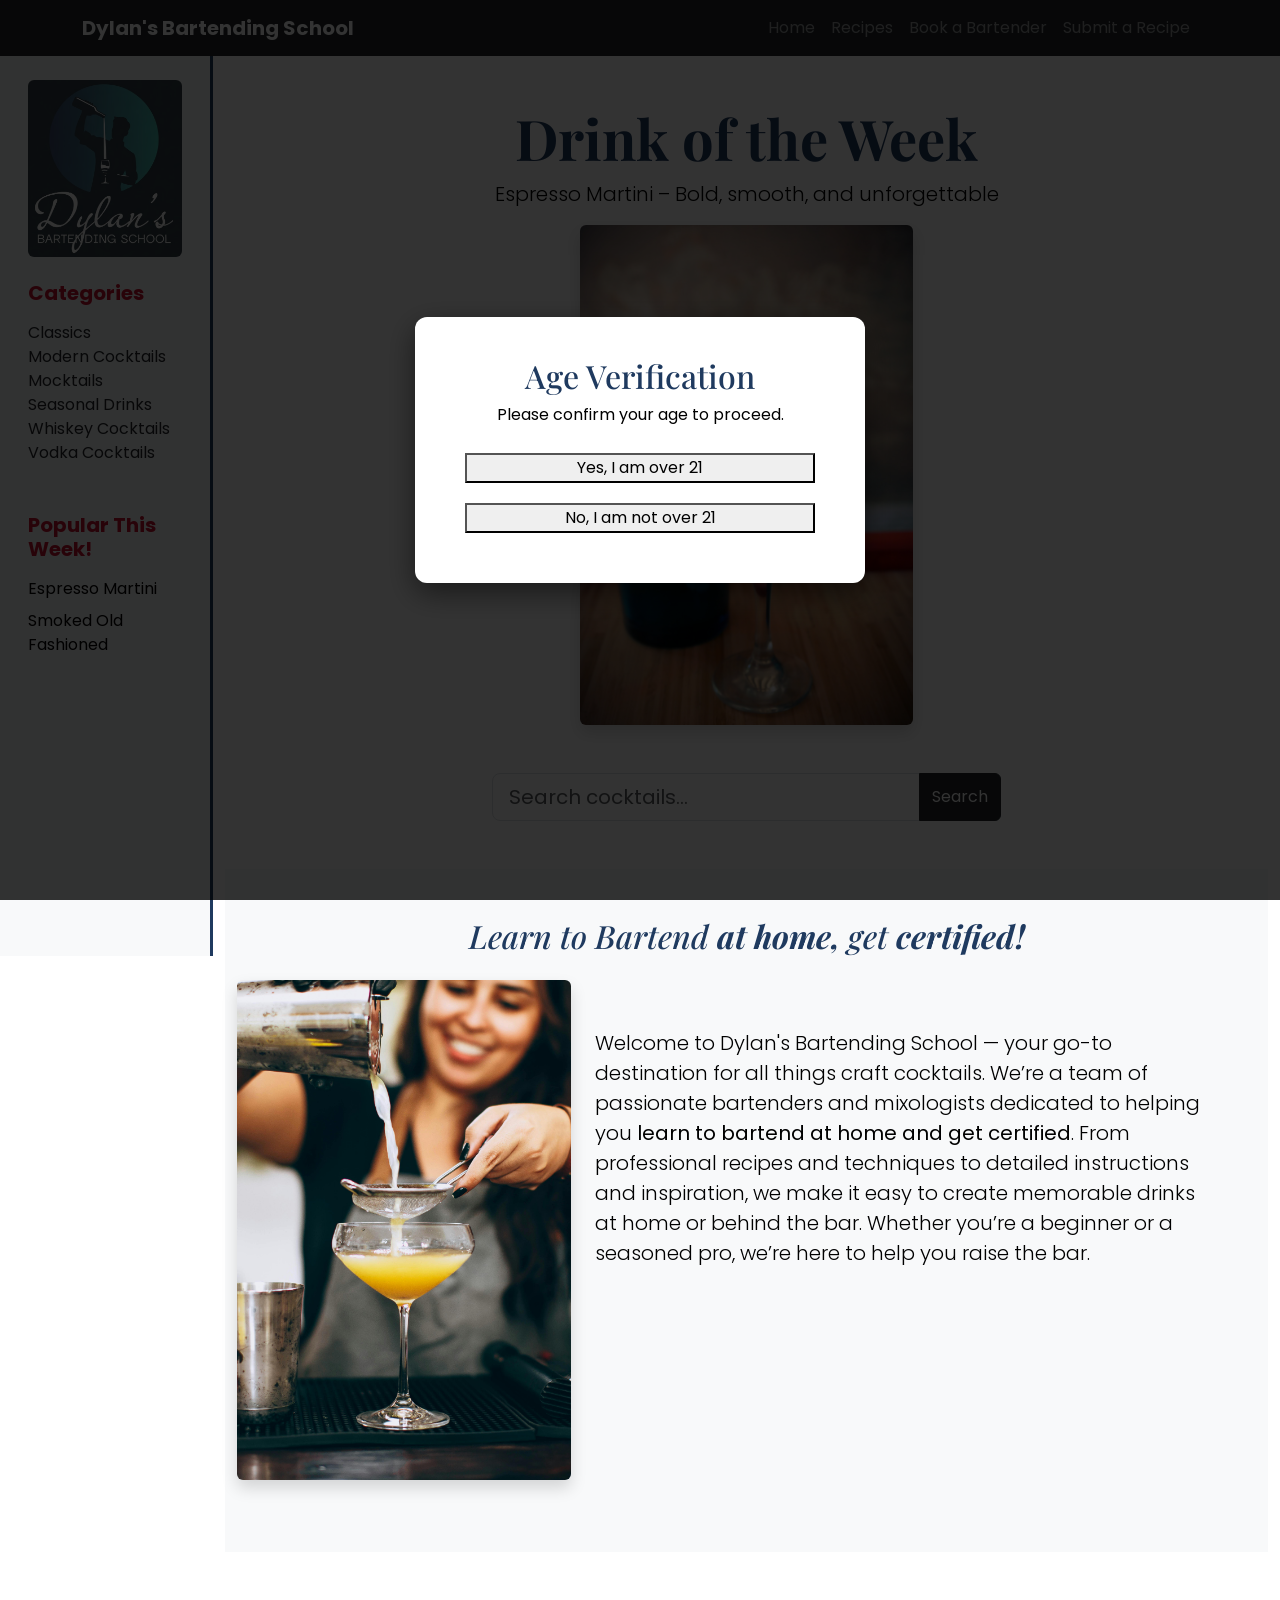
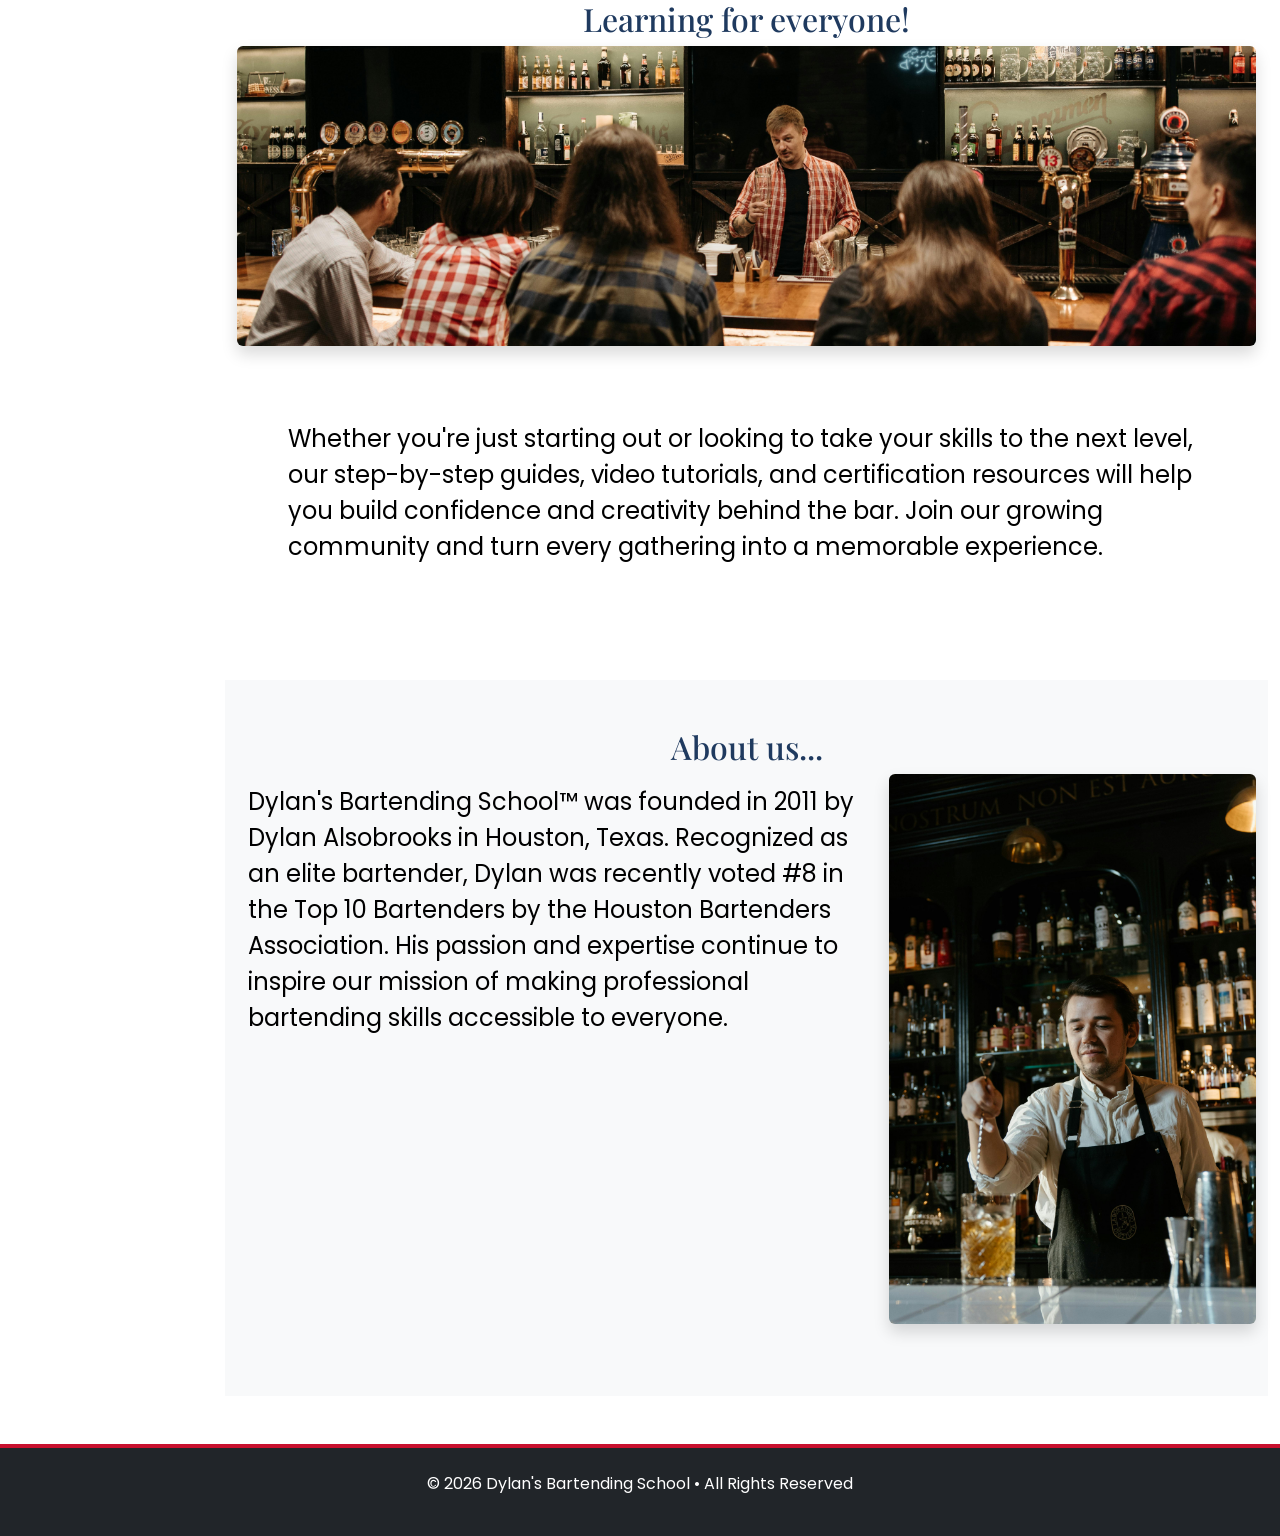
==== html/index.html @ 43ea1043 "Removal of excess styling. Update 1/2 on index.html" ====
<!doctype html>
<html lang="en">

<head>
    <meta charset="utf-8">
    <meta name="viewport" content="width=device-width, initial-scale=1">
    <title>Drink of the Week | Bartending School</title>
    <!-- Bootstrap 5 -->
    <link href="https://cdn.jsdelivr.net/npm/bootstrap@5.3.3/dist/css/bootstrap.min.css" rel="stylesheet">
    <!-- Google Fonts -->
    <link href="https://fonts.googleapis.com/css2?family=Playfair+Display:wght@400;700&family=Poppins:wght@400;500&display=swap" rel="stylesheet">
    <link href="../css/style.css" rel="stylesheet"> 
</head>

<body>
    <div id="age-gate-container"><!-- age verification modal injected here --></div>
        
    <div id="nav-container" class="sticky-top"><!-- top navbar injected here --></div>

    <div class="container-fluid">
        <div class="row">

            <div id="sidebar-container" class="col-lg-2 sidebar py-4 d-none d-lg-block"><!-- sidebar injected here --></div>



            <!-- Main Content -->
            <div class="col-lg-10 py-5">

                <!-- Hero - Drink of the Week -->
                <div class="text-center mb-5">
                    <h1 class="display-4 fw-bold">Drink of the Week</h1>
                    <p class="lead">Espresso Martini – Bold, smooth, and unforgettable</p>
                    <img src="../src/pexelsEspressoMartini.jpg" alt="Espresso Martini" class="img-fluid rounded shadow"
                        style="max-height: 500px;">
                </div>

                <!-- Search Bar -->
                <div class="row justify-content-center mb-5">
                    <div class="col-lg-6">
                        <div class="input-group">
                            <input type="text" class="form-control form-control-lg" placeholder="Search cocktails...">
                            <button class="btn btn-dark">Search</button>
                        </div>
                    </div>
                </div>

                
                
                <section class="about py-5 bg-light">
                    <div class="container clearfix">
                        <h2 class="text-center mb-4"><em>Learn to Bartend <b>at home,</b> get <b>certified!</b></em></h2>

                        <!-- first paragraph -->
                        <img src="../src/pexelsGetCertified.jpg" alt="A barrista pouring a cocktail and smiling." class="getCertifiedImg float-start me-4 img-fluid rounded shadow mb-4 mx-auto d-block">
                        <p class="getCertifiedP lead py-5 text-start mx-auto">
                            Welcome to Dylan's Bartending School — your go-to destination for all things craft
                            cocktails.
                            We’re a team of passionate bartenders and mixologists dedicated to helping you
                            <strong>learn to bartend at home and get certified</strong>. From professional
                            recipes and techniques to detailed instructions and inspiration, we make it easy
                            to create memorable drinks at home or behind the bar. Whether you’re a beginner
                            or a seasoned pro, we’re here to help you raise the bar.
                        </p>
                    </div>
                </section>

                <section class="about py-5">
                    <div class="container clearfix">
                        <!-- second paragraph -->
                         <h2 class="text-center">Learning for everyone!</h2>
                        <img src="../src/pexelsLearningForEveryone.jpg" alt="A group of people learning to bartend together." class="learningForEveryoneImg img-fluid rounded shadow mb-4 mx-auto d-block">
                        <p class="learningForEveryoneP">
                            Whether you're just starting out or looking to take your skills to the next level,
                            our step-by-step guides, video tutorials, and certification resources will help you
                            build confidence and creativity behind the bar. Join our growing community and turn
                            every gathering into a memorable experience.
                        </p>
                    </div>
                </section>

                <section class="about py-5 bg-light">
                    <div class="container clearfix">
                        <!-- third paragraph -->
                         <div class="aboutUsContainer">
                            <h2 class="text-center">About us...</h2>
    
                            <img src="../src/pexelsAboutUs.jpg" alt="Dylan Alsobrooks" class="aboutUsImg float-end ms-4 img-fluid rounded shadow mb-4 mx-auto d-block">
                            <p class="aboutUsP">
                                Dylan's Bartending School™ was founded in 2011 by Dylan Alsobrooks in Houston, Texas.
                                Recognized as an elite bartender, Dylan was recently voted #8 in the
                                Top 10 Bartenders by the Houston Bartenders Association. His passion
                                and expertise continue to inspire our mission of making professional
                                bartending skills accessible to everyone.
                            </p>
                        </div>
                    </div>
                </section>

            </div>
        </div>
    </div>

    <div id="footer-container"><!-- footer injected here --></div>

    <!-- Bootstrap JS -->
    <script src="https://cdn.jsdelivr.net/npm/bootstrap@5.3.3/dist/js/bootstrap.bundle.min.js"></script>
    <script src="../js/ui.js"></script>

</body>
</html>
---- css/style.css ----
@charset "utf-8";

:root {
    --font-heading: 'Playfair Display', serif;
    --font-body: 'Poppins', sans-serif;

    /* UHD color palette */
    --uhd-red: #c8102e;
    --uhd-red-dark: #a30d25;
    --uhd-navy: #1f3a5f;
    --uhd-white: #ffffff;
    --uhd-black: #000000;
    --uhd-light: #f8f9fa;
    --uhd-gray: #6c757d;
}

body {
    font-family: var(--font-body);
    color: var(--uhd-black);
    background-color: var(--uhd-white);
}

h1,
h2,
h3 {
    font-family: var(--font-heading);
    color: var(--uhd-navy);
}

.sidebar {
    background-color: var(--uhd-light);
    height: 100vh;
    position: sticky;
    top: 0;
    border-right: 3px solid var(--uhd-navy);
}

.sidebar h5 {
    color: var(--uhd-red);
    font-weight: 700;
}

.sidebar a {
    color: var(--uhd-navy);
    transition: color 0.2s ease;
}

.sidebar a:hover {
    color: var(--uhd-red);
}

.bookingHero {
    background-image: url("../src/pexelsBartender.jpg");
    background-size: cover;
    background-position: center;
    background-repeat: no-repeat;
    min-height: 60vh;
    display: flex;
    flex-direction: column;
    justify-content: center;
    align-items: center;
    color: var(--uhd-white);
}

.submitRecipeHero {
    background-image: url("../src/pexelsSubmitRecipeHero.jpg");
    background-size: cover;
    background-position: center;
    background-repeat: no-repeat;
    min-height: 60vh;
    display: flex;
    flex-direction: column;
    justify-content: center;
    align-items: center;
    color: var(--uhd-white);
}

.heroTextBackground {
    background-color: rgba(0, 0, 0, 0.7);
    border-radius: 15px;
    padding: 0.5rem 1rem;
    width: fit-content;
}

.navbar-brand {
    color: var(--uhd-white) !important;
}

.nav-link:hover,
.nav-link.active {
    color: var(--uhd-red) !important;
}

footer {
    border-top: 4px solid var(--uhd-red);
}

.homeHeroImage {
    max-height: 500px;
    object-fit: cover;
}

/* Dylan please look over my corrections and inputted codes for the css file */
/* Ashleigh Form Styling for input  */

.form-input {
    width: 100%;
    max-width: 420px;
    padding: 0.75rem 1rem;
    font-family: var(--font-body);
    font-size: 1rem;
    color: var(--uhd-black);
    background-color: var(--uhd-white);
    border: 2px solid var(--uhd-navy);
    border-radius: 8px;
    outline: none;
    box-sizing: border-box;
    transition: border-color 0.25s ease, box-shadow 0.25s ease;
}

.form-input::placeholder {
    color: var(--uhd-gray);
}

.form-input:hover {
    border-color: var(--uhd-red);
}

.form-input:focus {
    border-color: var(--uhd-red);
    box-shadow: 0 0 0 3px rgba(200, 16, 46, 0.2);
}

.btn-primary {
    display: inline-block;
    padding: 0.8rem 1.5rem;
    font-family: var(--font-body);
    font-size: 1rem;
    font-weight: 600;
    color: var(--uhd-white);
    background-color: var(--uhd-red);
    border: 2px solid var(--uhd-red);
    border-radius: 8px;
    cursor: pointer;
    text-align: center;
    transition: all 0.25s ease;
}

.btn-primary:hover {
    background-color: var(--uhd-red-dark);
    border-color: var(--uhd-red-dark);
    box-shadow: 0 6px 14px rgba(0, 0, 0, 0.18);
}

.btn-primary:focus {
    outline: none;
    box-shadow: 0 0 0 3px rgba(31, 58, 95, 0.25);
}

.btn-primary:active {
    transform: translateY(1px);
}

.btn-primary:disabled {
    background-color: #999;
    cursor: not-allowed;
    box-shadow: none;
}

/* Age Verification Modal */

/* full-screen overlay */
.modal-overlay {
    position: fixed;
    top: 0;
    left: 0;
    width: 100%;
    height: 100%;
    background-color: rgba(0, 0, 0, 0.8);
    display: flex;
    justify-content: center;
    align-items: center;
    z-index: 9999;
}

/* inner modal content */
.modal-content {
    background-color: var(--uhd-white);
    padding: 40px;
    border-radius: 12px;
    text-align: center;
    max-width: 450px;
    box-shadow: 0 10px 30px rgba(0, 0, 0, 0.5);
}

/* modal buttons */
.modal-content button {
    margin: 10px;
}

/* Get Certified */
.getCertifiedImg {
    max-height: 500px;
}

.getCertifiedP {
    max-width: 1400px;
    padding: 5%;
}

/* Learning for Everyone */
.learningForEveryoneImg {
    height: 300px;
    object-fit: cover;
    object-position: 50% 60%;
    width: 100%;
}

.learningForEveryoneP {
    padding: 5%;
    font-size: 1.5rem;
}

/* About Us */

.aboutUsImg {
    max-height: 550px;
}

.aboutUsP {
    padding: 1%;
    font-size: 1.5rem;
    
}
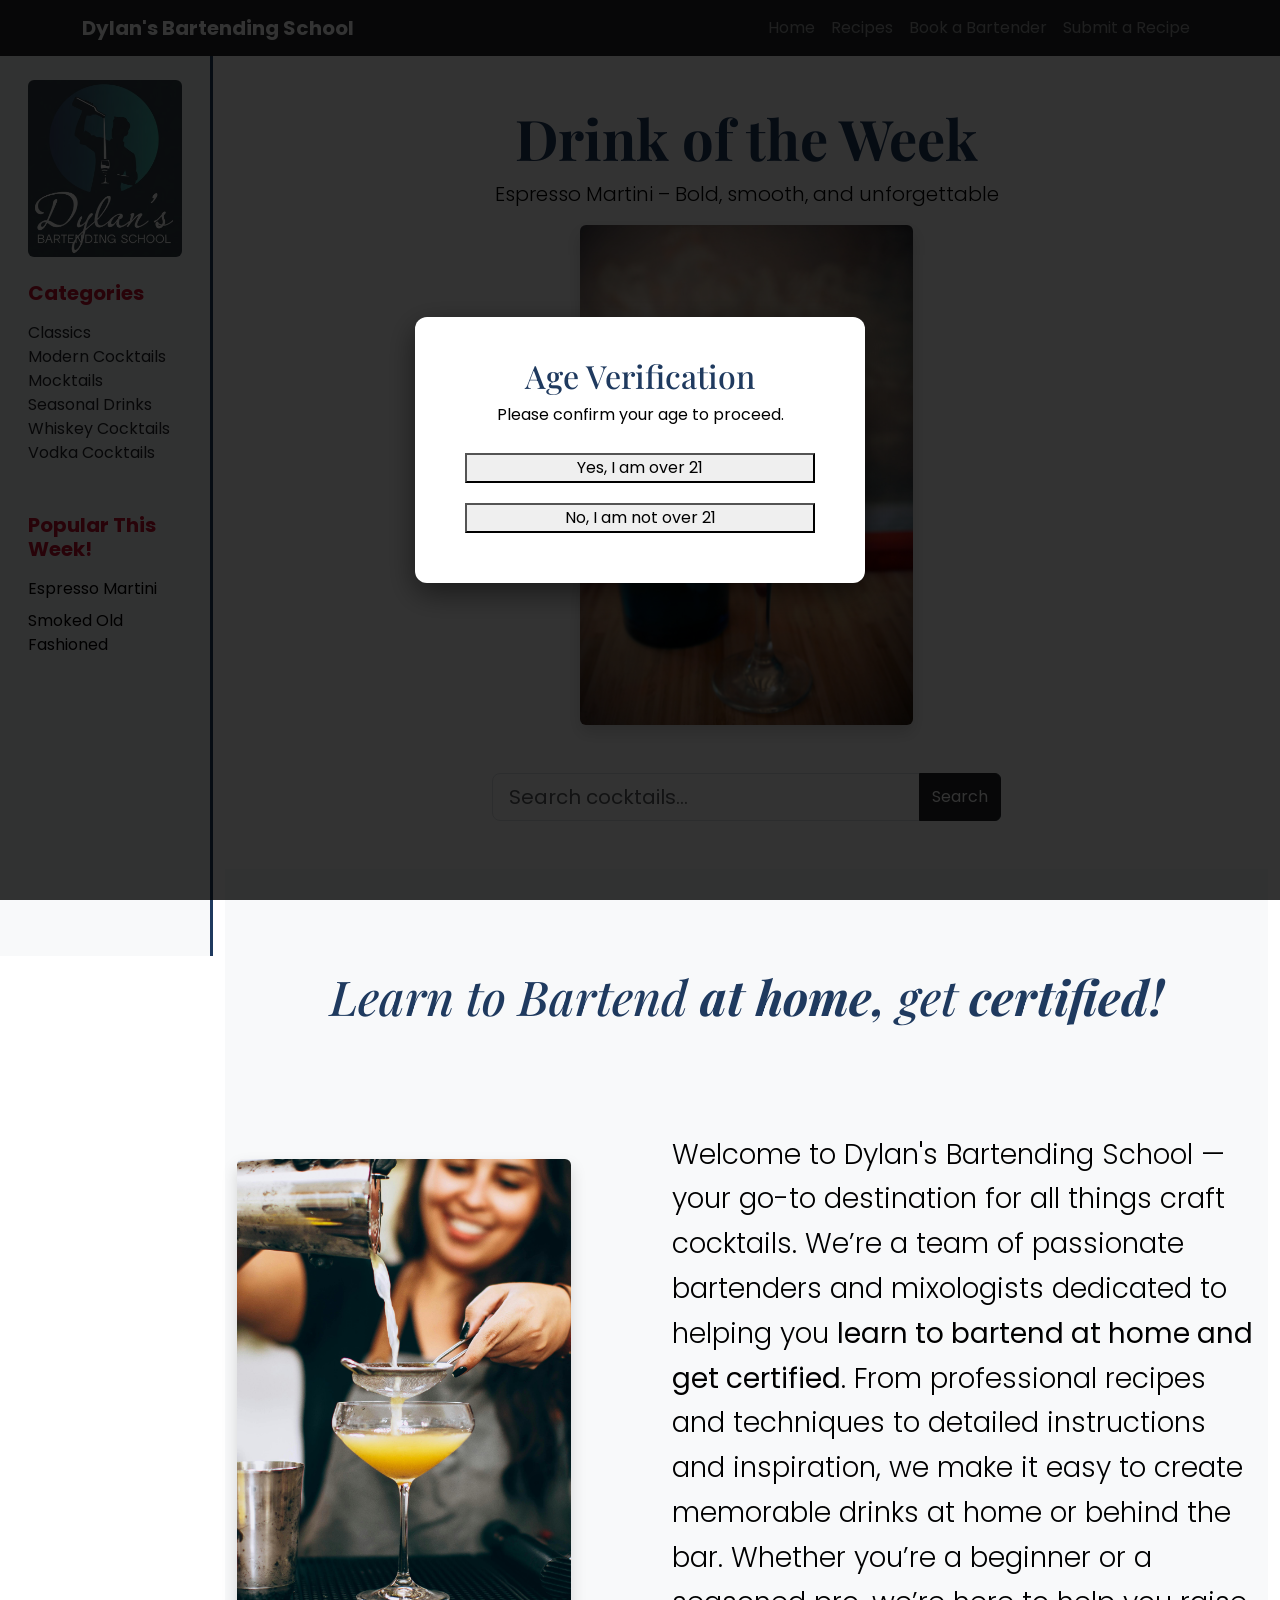
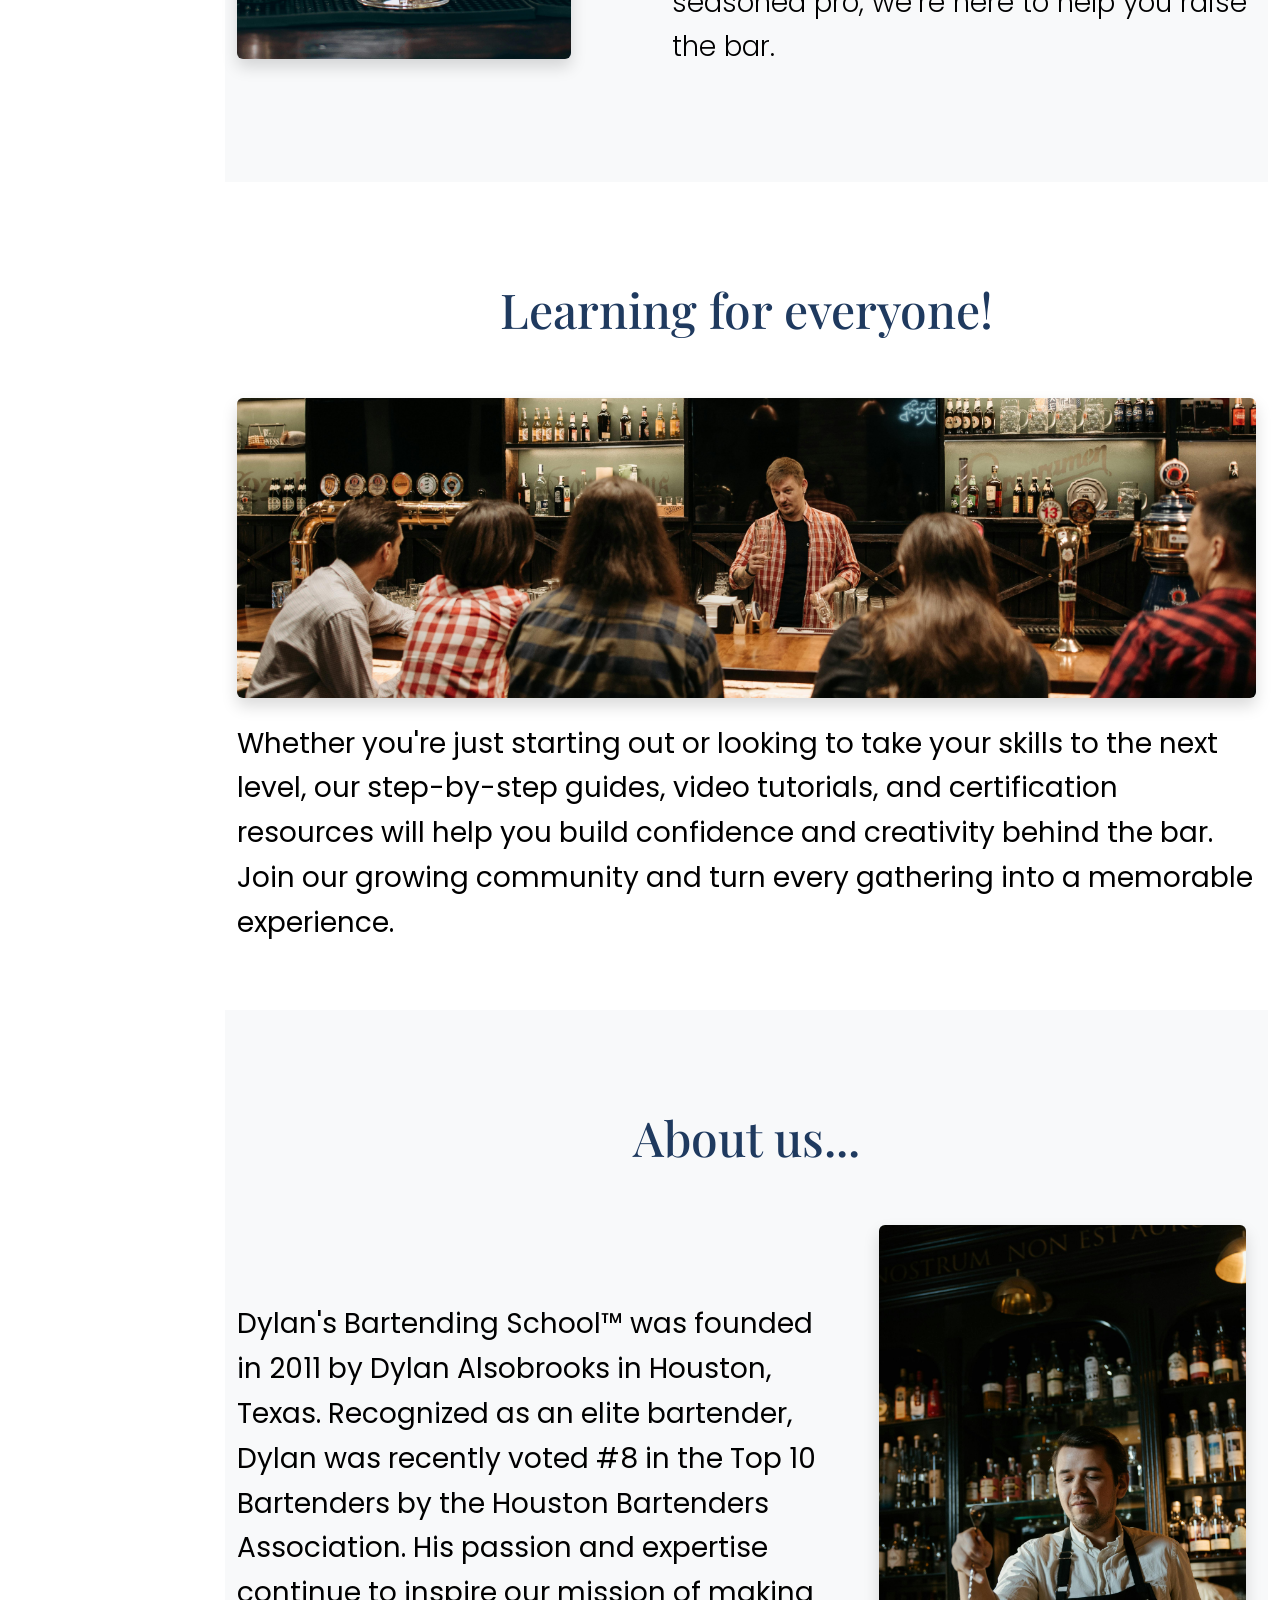
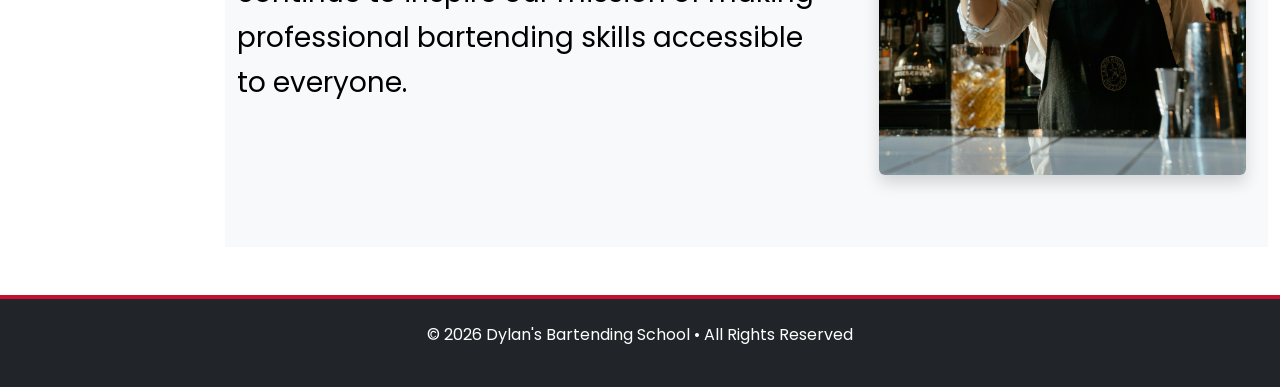
==== commit 847ca373: "Element alignment" ====
--- a/html/index.html
+++ b/html/index.html
@@ -4,38 +4,32 @@
 <head>
     <meta charset="utf-8">
     <meta name="viewport" content="width=device-width, initial-scale=1">
-    <title>Drink of the Week | Bartending School</title>
-    <!-- Bootstrap 5 -->
+    <title>Drink of the Week</title>
+    <!-- bootstrap 5 -->
     <link href="https://cdn.jsdelivr.net/npm/bootstrap@5.3.3/dist/css/bootstrap.min.css" rel="stylesheet">
-    <!-- Google Fonts -->
+    <!-- google fonts -->
     <link href="https://fonts.googleapis.com/css2?family=Playfair+Display:wght@400;700&family=Poppins:wght@400;500&display=swap" rel="stylesheet">
     <link href="../css/style.css" rel="stylesheet"> 
 </head>
 
 <body>
-    <div id="age-gate-container"><!-- age verification modal injected here --></div>
-        
+    <div id="age-gate-container"><!-- age verification modal injected here --></div>        
     <div id="nav-container" class="sticky-top"><!-- top navbar injected here --></div>
-
     <div class="container-fluid">
         <div class="row">
-
             <div id="sidebar-container" class="col-lg-2 sidebar py-4 d-none d-lg-block"><!-- sidebar injected here --></div>
 
-
-
-            <!-- Main Content -->
+            <!-- main content -->
             <div class="col-lg-10 py-5">
 
-                <!-- Hero - Drink of the Week -->
+                <!-- hero - drink of the week -->
                 <div class="text-center mb-5">
                     <h1 class="display-4 fw-bold">Drink of the Week</h1>
                     <p class="lead">Espresso Martini – Bold, smooth, and unforgettable</p>
-                    <img src="../src/pexelsEspressoMartini.jpg" alt="Espresso Martini" class="img-fluid rounded shadow"
-                        style="max-height: 500px;">
+                    <img src="../src/pexelsEspressoMartini.jpg" alt="Espresso Martini" class="indexHero img-fluid rounded shadow">
                 </div>
 
-                <!-- Search Bar -->
+                <!-- search bar -->
                 <div class="row justify-content-center mb-5">
                     <div class="col-lg-6">
                         <div class="input-group">
@@ -45,36 +39,31 @@
                     </div>
                 </div>
 
-                
-                
                 <section class="about py-5 bg-light">
                     <div class="container clearfix">
-                        <h2 class="text-center mb-4"><em>Learn to Bartend <b>at home,</b> get <b>certified!</b></em></h2>
+                        <!-- first paragraph -->
+                        <h2 class="getCertifiedH2 text-center"><em>Learn to Bartend <b>at home,</b> get <b>certified!</b></em></h2>
+                         <div class="row align-items-center">
+                            <div class="col-lg-5 mb-4 mb-lg-0 text-center text-lg-start"> 
+                                <img src="../src/pexelsGetCertified.jpg" alt="A barrista pouring a cocktail and smiling." class="getCertifiedImg img-fluid rounded shadow">
+                            </div>
 
-                        <!-- first paragraph -->
-                        <img src="../src/pexelsGetCertified.jpg" alt="A barrista pouring a cocktail and smiling." class="getCertifiedImg float-start me-4 img-fluid rounded shadow mb-4 mx-auto d-block">
-                        <p class="getCertifiedP lead py-5 text-start mx-auto">
-                            Welcome to Dylan's Bartending School — your go-to destination for all things craft
-                            cocktails.
-                            We’re a team of passionate bartenders and mixologists dedicated to helping you
-                            <strong>learn to bartend at home and get certified</strong>. From professional
-                            recipes and techniques to detailed instructions and inspiration, we make it easy
-                            to create memorable drinks at home or behind the bar. Whether you’re a beginner
-                            or a seasoned pro, we’re here to help you raise the bar.
-                        </p>
+                            <div class="col-lg-7">
+                                <p class="getCertifiedP lead py-5 text-start mx-auto">
+                                    Welcome to Dylan's Bartending School — your go-to destination for all things craft cocktails. We’re a team of passionate bartenders and mixologists dedicated to helping you <strong>learn to bartend at home and get certified</strong>. From professional recipes and techniques to detailed instructions and inspiration, we make it easy to create memorable drinks at home or behind the bar. Whether you’re a beginner or a seasoned pro, we’re here to help you raise the bar.
+                                </p>
+                            </div>
+                        </div>
                     </div>
                 </section>
 
                 <section class="about py-5">
                     <div class="container clearfix">
-                        <!-- second paragraph -->
-                         <h2 class="text-center">Learning for everyone!</h2>
+                        <!-- second paragraph --> 
+                         <h2 class="learningForEveryoneH2 text-center">Learning for everyone!</h2>
                         <img src="../src/pexelsLearningForEveryone.jpg" alt="A group of people learning to bartend together." class="learningForEveryoneImg img-fluid rounded shadow mb-4 mx-auto d-block">
                         <p class="learningForEveryoneP">
-                            Whether you're just starting out or looking to take your skills to the next level,
-                            our step-by-step guides, video tutorials, and certification resources will help you
-                            build confidence and creativity behind the bar. Join our growing community and turn
-                            every gathering into a memorable experience.
+                            Whether you're just starting out or looking to take your skills to the next level, our step-by-step guides, video tutorials, and certification resources will help you build confidence and creativity behind the bar. Join our growing community and turn every gathering into a memorable experience.
                         </p>
                     </div>
                 </section>
@@ -82,17 +71,16 @@
                 <section class="about py-5 bg-light">
                     <div class="container clearfix">
                         <!-- third paragraph -->
-                         <div class="aboutUsContainer">
-                            <h2 class="text-center">About us...</h2>
-    
-                            <img src="../src/pexelsAboutUs.jpg" alt="Dylan Alsobrooks" class="aboutUsImg float-end ms-4 img-fluid rounded shadow mb-4 mx-auto d-block">
-                            <p class="aboutUsP">
-                                Dylan's Bartending School™ was founded in 2011 by Dylan Alsobrooks in Houston, Texas.
-                                Recognized as an elite bartender, Dylan was recently voted #8 in the
-                                Top 10 Bartenders by the Houston Bartenders Association. His passion
-                                and expertise continue to inspire our mission of making professional
-                                bartending skills accessible to everyone.
-                            </p>
+                        <h2 class="aboutUsH2 text-center">About us...</h2>
+                        <div class="row align-items-center"> 
+                            <div class="col-lg-7 order-2 order-lg-1">
+                                <p class="aboutUsP">
+                                    Dylan's Bartending School™ was founded in 2011 by Dylan Alsobrooks in Houston, Texas. Recognized as an elite bartender, Dylan was recently voted #8 in the Top 10 Bartenders by the Houston Bartenders Association. His passion and expertise continue to inspire our mission of making professional bartending skills accessible to everyone.
+                                </p>
+                            </div>
+                            <div class="col-lg-5 order-1 order-lg-2 mb-4 mb-lg-0 text-center">
+                                <img src="../src/pexelsAboutUs.jpg" alt="Dylan Alsobrooks" class="aboutUsImg ms-4 img-fluid rounded shadow mb-4">
+                            </div>
                         </div>
                     </div>
                 </section>
@@ -100,12 +88,10 @@
             </div>
         </div>
     </div>
-
     <div id="footer-container"><!-- footer injected here --></div>
 
-    <!-- Bootstrap JS -->
+    <!-- bootstrap js-->
     <script src="https://cdn.jsdelivr.net/npm/bootstrap@5.3.3/dist/js/bootstrap.bundle.min.js"></script>
     <script src="../js/ui.js"></script>
-
 </body>
 </html>
--- a/css/style.css
+++ b/css/style.css
@@ -49,38 +49,7 @@
     color: var(--uhd-red);
 }
 
-.bookingHero {
-    background-image: url("../src/pexelsBartender.jpg");
-    background-size: cover;
-    background-position: center;
-    background-repeat: no-repeat;
-    min-height: 60vh;
-    display: flex;
-    flex-direction: column;
-    justify-content: center;
-    align-items: center;
-    color: var(--uhd-white);
-}
-
-.submitRecipeHero {
-    background-image: url("../src/pexelsSubmitRecipeHero.jpg");
-    background-size: cover;
-    background-position: center;
-    background-repeat: no-repeat;
-    min-height: 60vh;
-    display: flex;
-    flex-direction: column;
-    justify-content: center;
-    align-items: center;
-    color: var(--uhd-white);
-}
-
-.heroTextBackground {
-    background-color: rgba(0, 0, 0, 0.7);
-    border-radius: 15px;
-    padding: 0.5rem 1rem;
-    width: fit-content;
-}
+
 
 .navbar-brand {
     color: var(--uhd-white) !important;
@@ -95,13 +64,12 @@
     border-top: 4px solid var(--uhd-red);
 }
 
+
+
 .homeHeroImage {
     max-height: 500px;
     object-fit: cover;
 }
-
-/* Dylan please look over my corrections and inputted codes for the css file */
-/* Ashleigh Form Styling for input  */
 
 .form-input {
     width: 100%;
@@ -167,8 +135,7 @@
     box-shadow: none;
 }
 
-/* Age Verification Modal */
-
+/* age verification modal */
 /* full-screen overlay */
 .modal-overlay {
     position: fixed;
@@ -198,17 +165,36 @@
     margin: 10px;
 }
 
-/* Get Certified */
+
+
+
+/* home page */
+
+.indexHero {
+    max-height: 500px;
+}
+
+/* get certified */
+.getCertifiedH2 {
+    font-size: 3rem;
+    padding: 5%;
+}
 .getCertifiedImg {
     max-height: 500px;
+    object-fit: cover;
 }
 
 .getCertifiedP {
-    max-width: 1400px;
+    font-size: 1.75rem;
+    line-height: 1.6;
+}
+
+/* learning for everyone */
+.learningForEveryoneH2 {
+    font-size: 3rem;
     padding: 5%;
 }
 
-/* Learning for Everyone */
 .learningForEveryoneImg {
     height: 300px;
     object-fit: cover;
@@ -217,18 +203,28 @@
 }
 
 .learningForEveryoneP {
-    padding: 5%;
-    font-size: 1.5rem;
-}
-
-/* About Us */
-
+    font-size: 1.75rem;
+    line-height: 1.6;
+}
+
+/* about us */
 .aboutUsImg {
     max-height: 550px;
+    object-fit: cover;
 }
 
 .aboutUsP {
-    padding: 1%;
-    font-size: 1.5rem;
-    
+    font-size: 1.75rem;
+    line-height: 1.6;
+}
+
+.aboutUsH2 {
+    font-size: 3rem;
+    padding: 5%;
+}
+
+
+/* booking page */ 
+.bookingCard {
+    max-width: 1000px;
 }
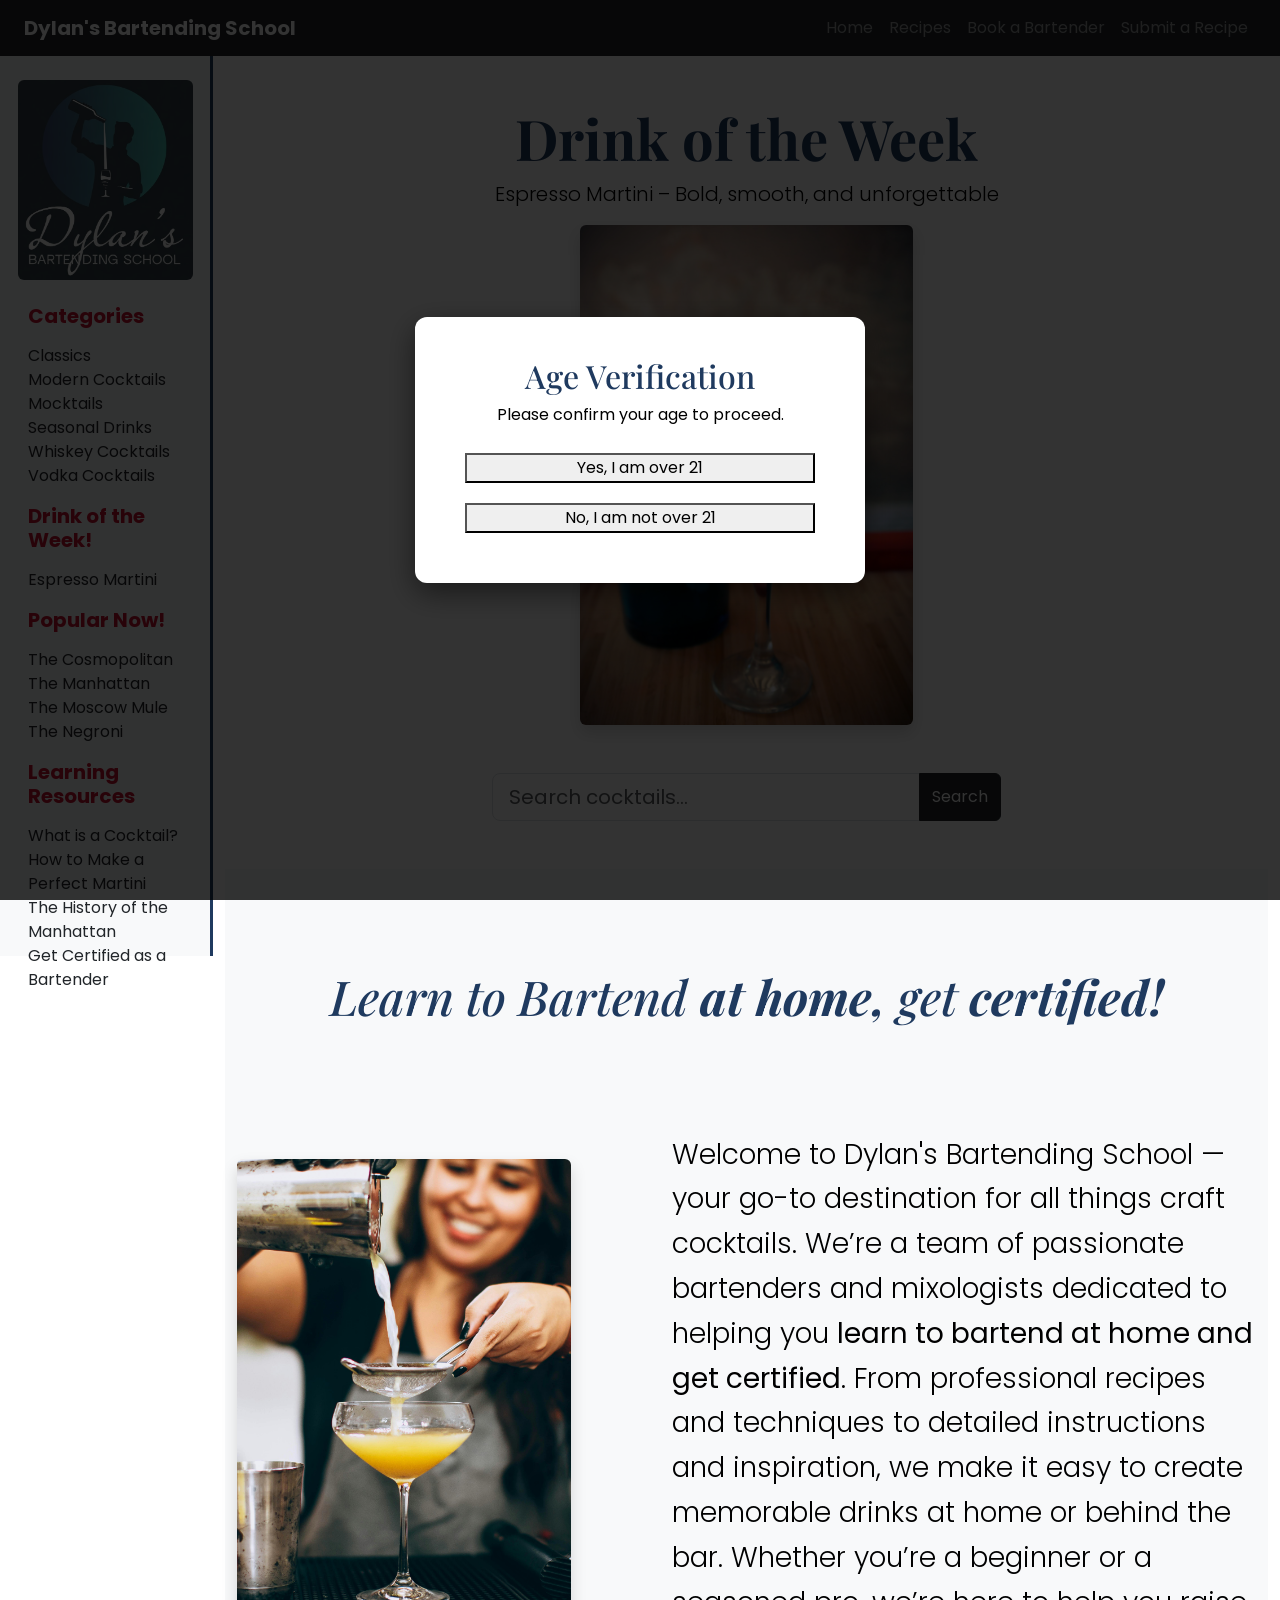
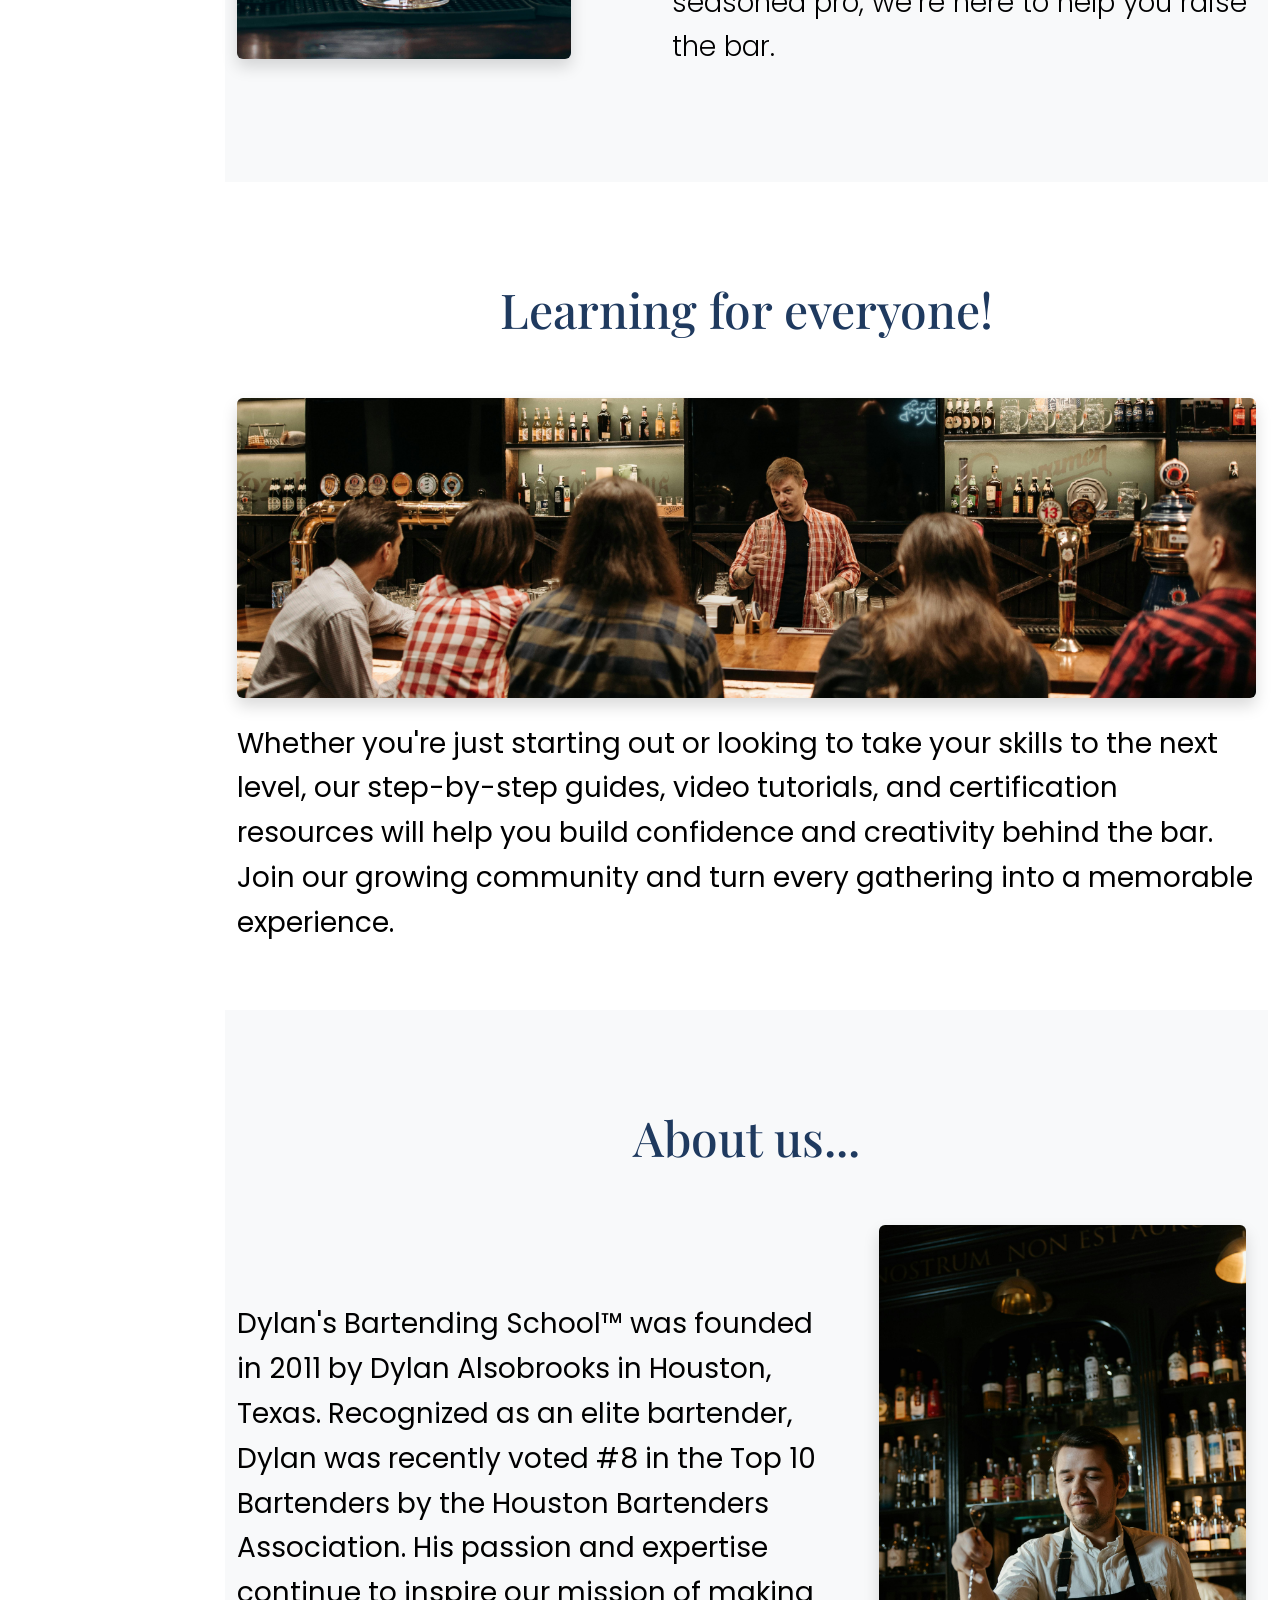
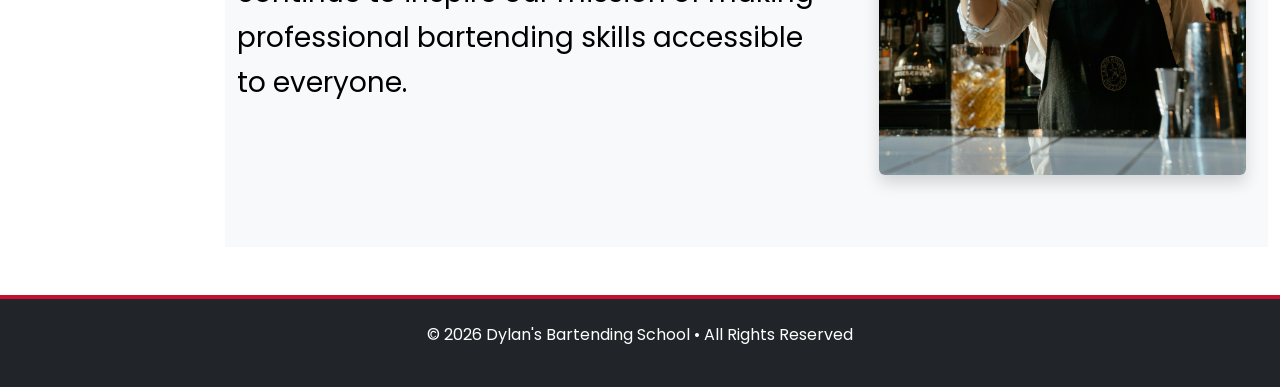
==== commit c431c57c: "Modified Comments" ====
--- a/html/index.html
+++ b/html/index.html
@@ -13,11 +13,11 @@
 </head>
 
 <body>
-    <div id="age-gate-container"><!-- age verification modal injected here --></div>        
-    <div id="nav-container" class="sticky-top"><!-- top navbar injected here --></div>
+    <div id="age-gate-container"><!-- age verification modal --></div>        
+    <div id="nav-container" class="sticky-top"><!-- top navbar --></div>
     <div class="container-fluid">
         <div class="row">
-            <div id="sidebar-container" class="col-lg-2 sidebar py-4 d-none d-lg-block"><!-- sidebar injected here --></div>
+            <div id="sidebar-container" class="col-lg-2 sidebar py-4 d-none d-lg-block"><!-- sidebar --></div>
 
             <!-- main content -->
             <div class="col-lg-10 py-5">
@@ -88,7 +88,7 @@
             </div>
         </div>
     </div>
-    <div id="footer-container"><!-- footer injected here --></div>
+    <div id="footer-container"><!-- footer --></div>
 
     <!-- bootstrap js-->
     <script src="https://cdn.jsdelivr.net/npm/bootstrap@5.3.3/dist/js/bootstrap.bundle.min.js"></script>
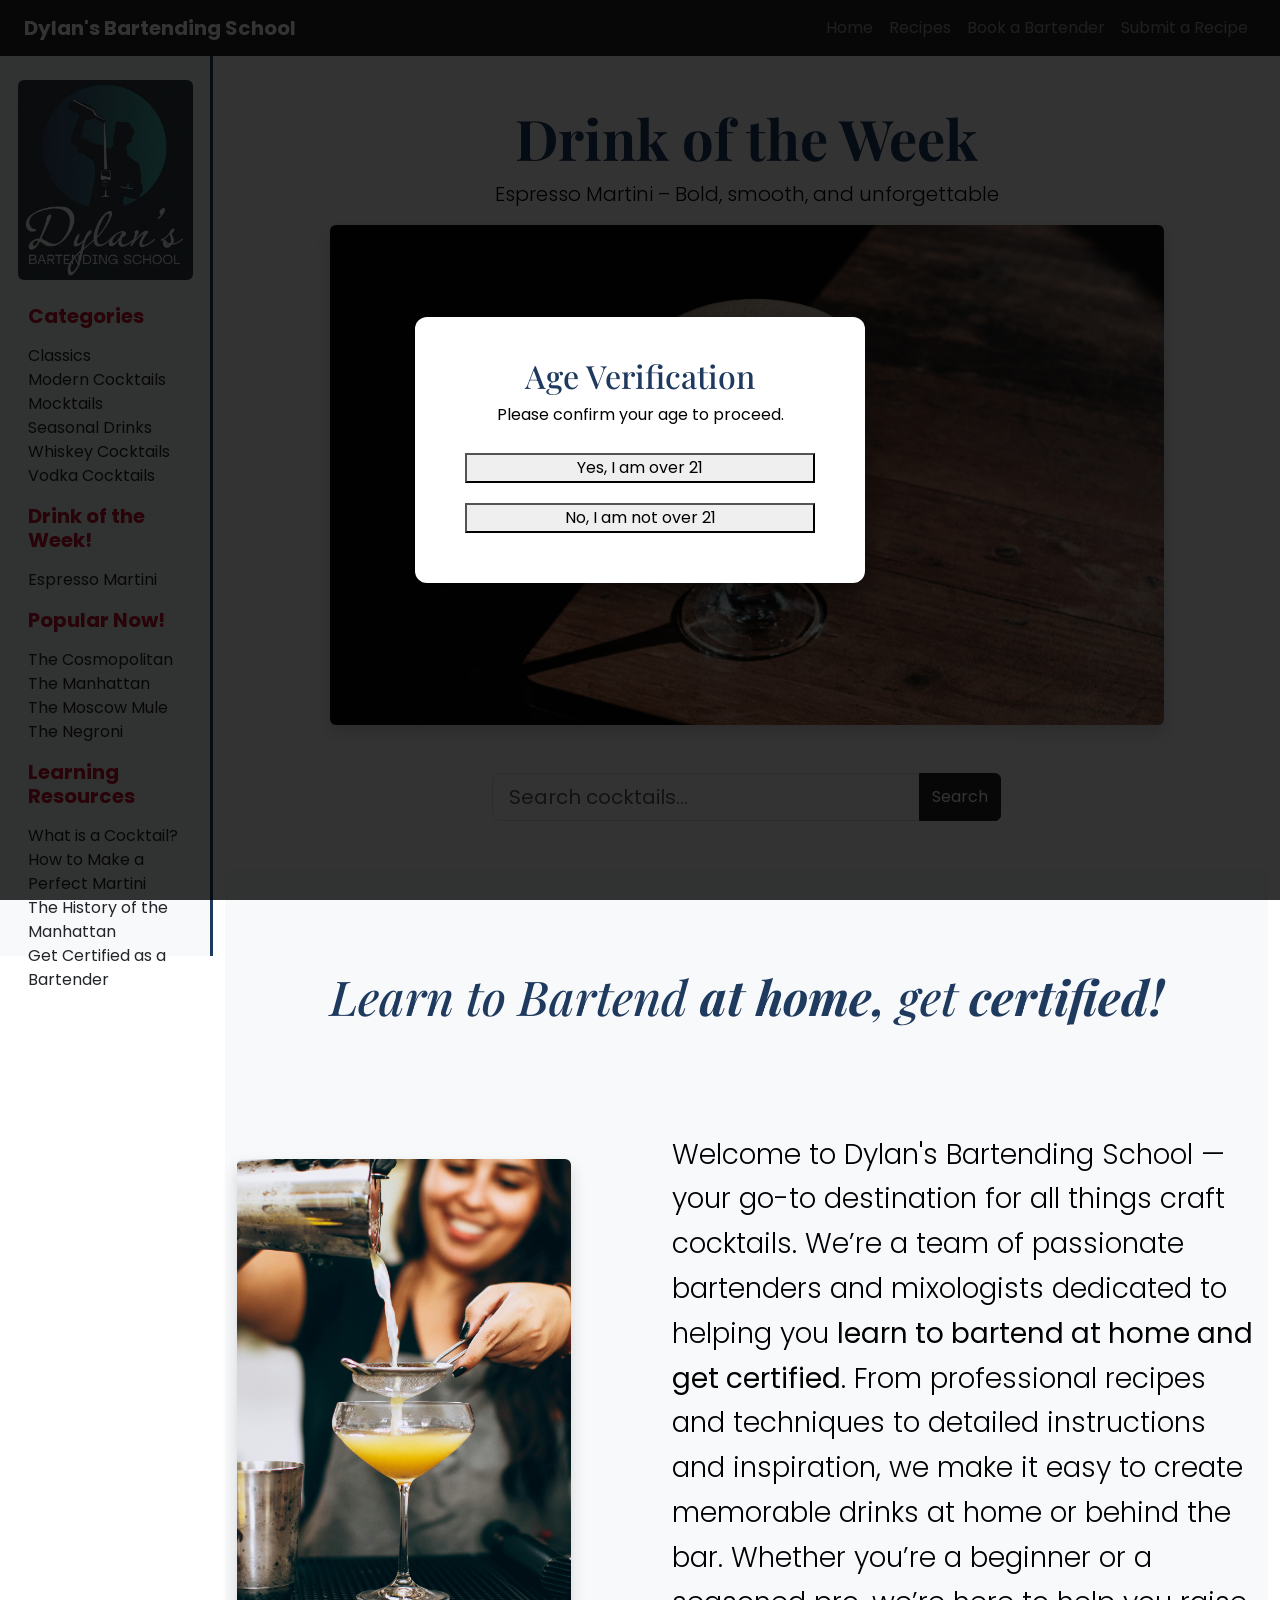
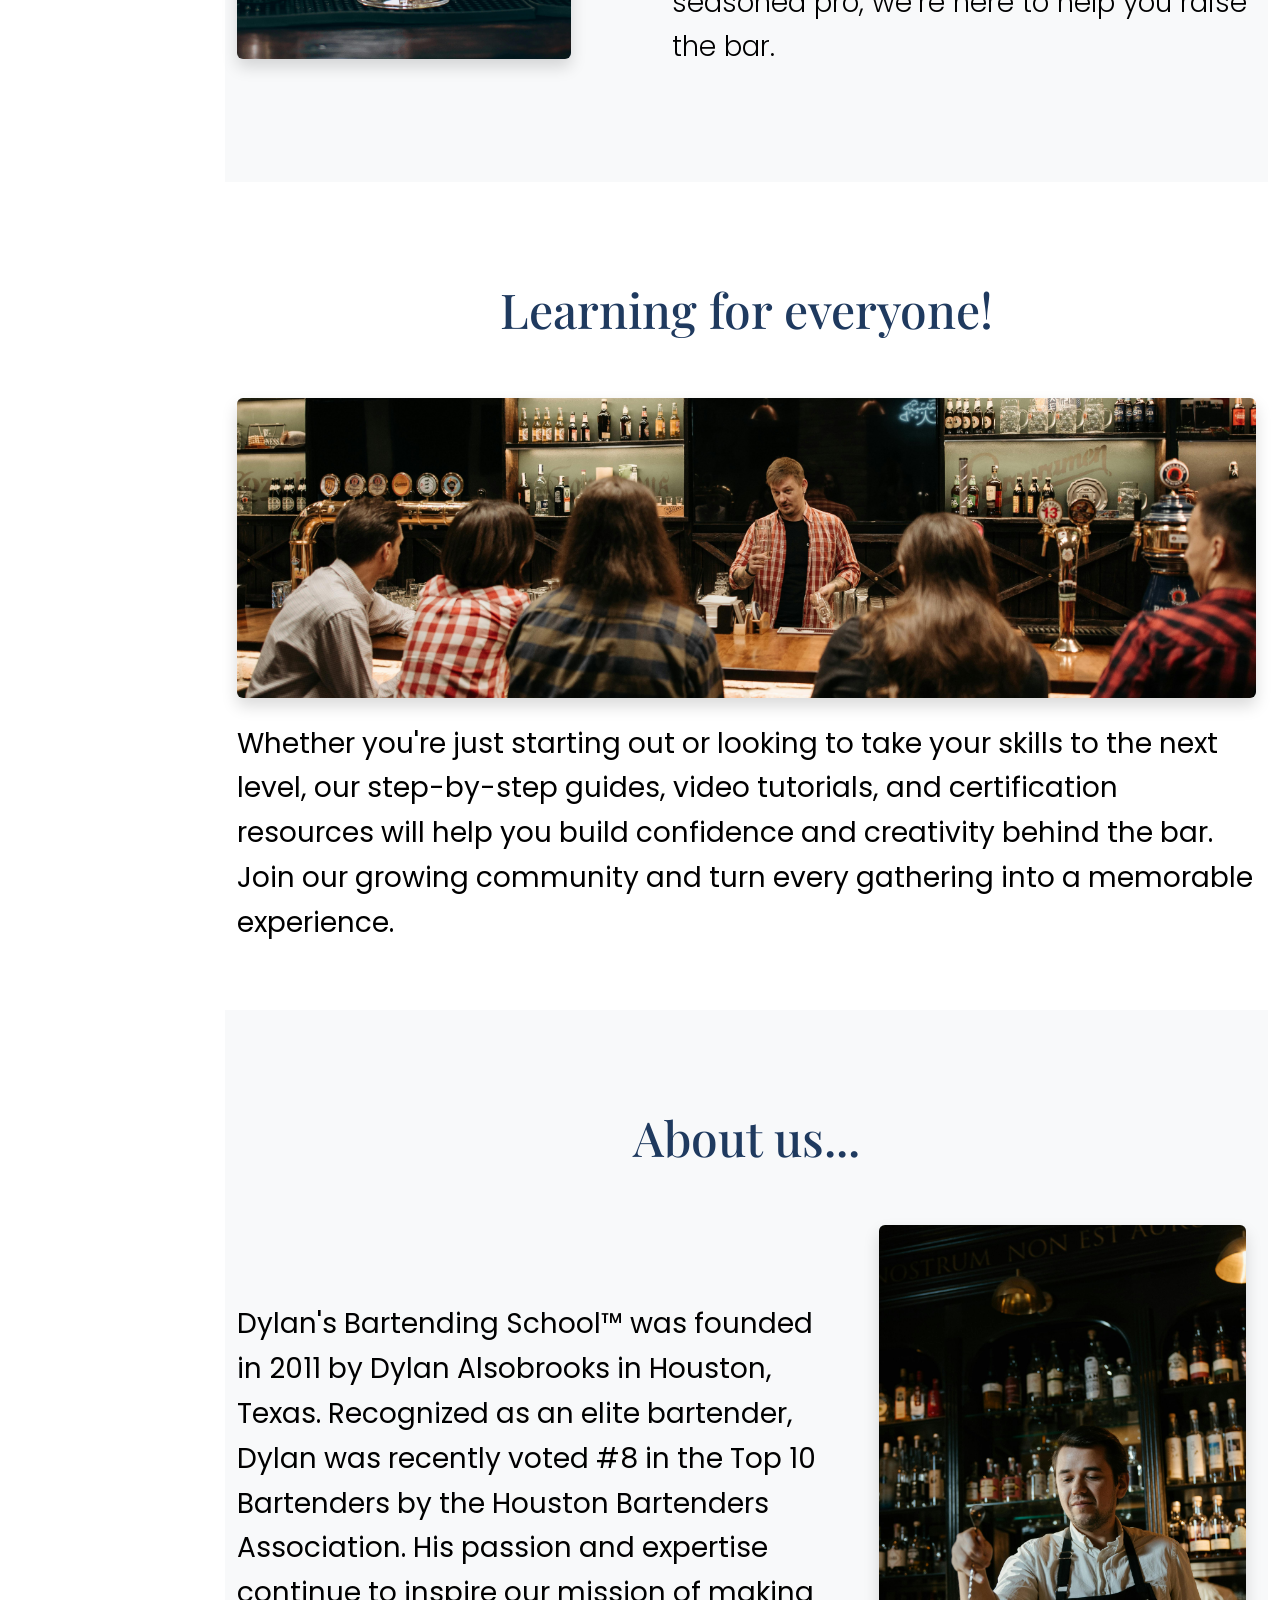
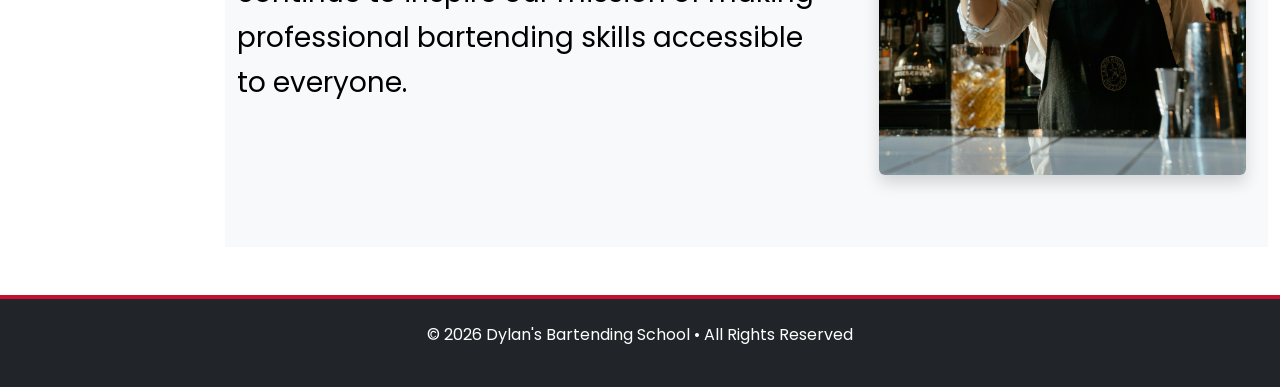
==== commit bb742c50: "New Hero img on index.html" ====
--- a/html/index.html
+++ b/html/index.html
@@ -26,7 +26,7 @@
                 <div class="text-center mb-5">
                     <h1 class="display-4 fw-bold">Drink of the Week</h1>
                     <p class="lead">Espresso Martini – Bold, smooth, and unforgettable</p>
-                    <img src="../src/pexelsEspressoMartini.jpg" alt="Espresso Martini" class="indexHero img-fluid rounded shadow">
+                    <img src="../src/pexelsDrinkOfTheWeek.jpg" alt="Espresso Martini" class="indexHero img-fluid rounded shadow">
                 </div>
 
                 <!-- search bar -->
--- a/css/style.css
+++ b/css/style.css
@@ -172,6 +172,9 @@
 
 .indexHero {
     max-height: 500px;
+    object-fit: cover;
+    object-position: 50% 45%;
+    width: 80%;
 }
 
 /* get certified */
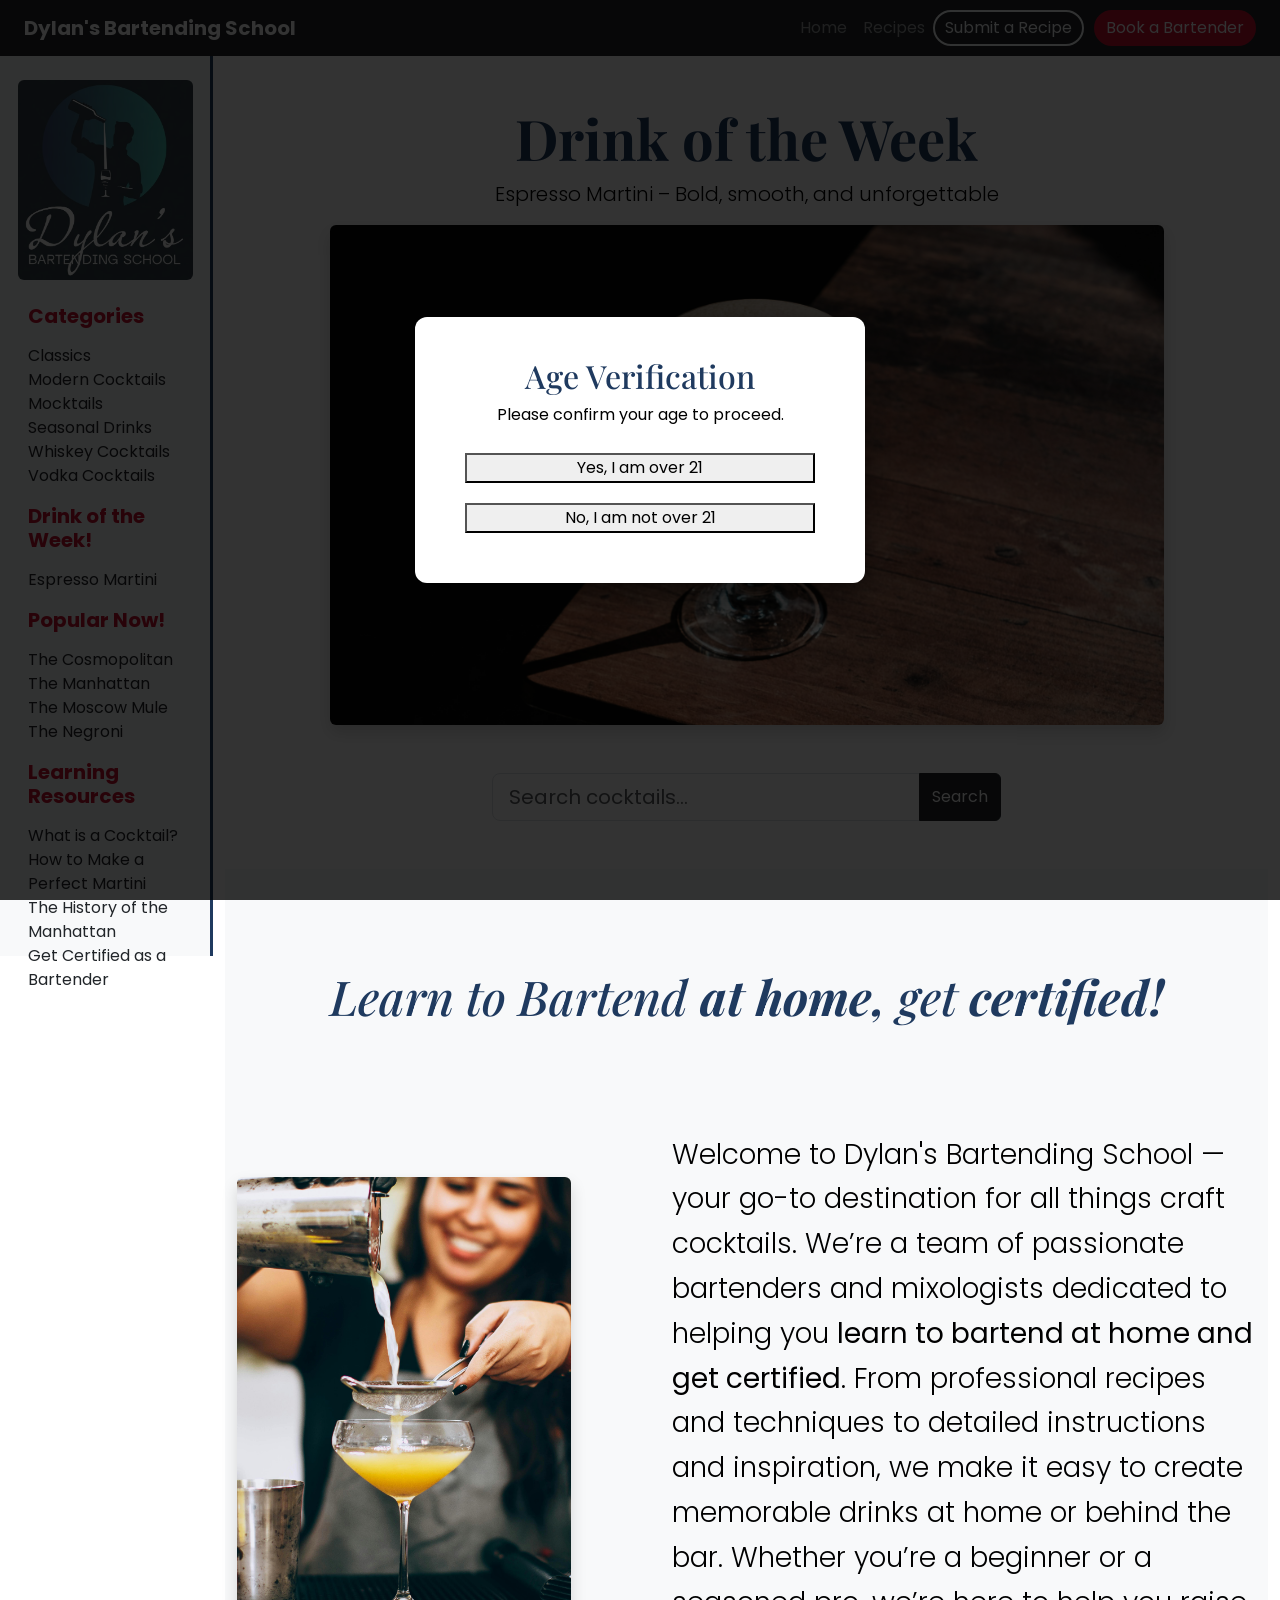
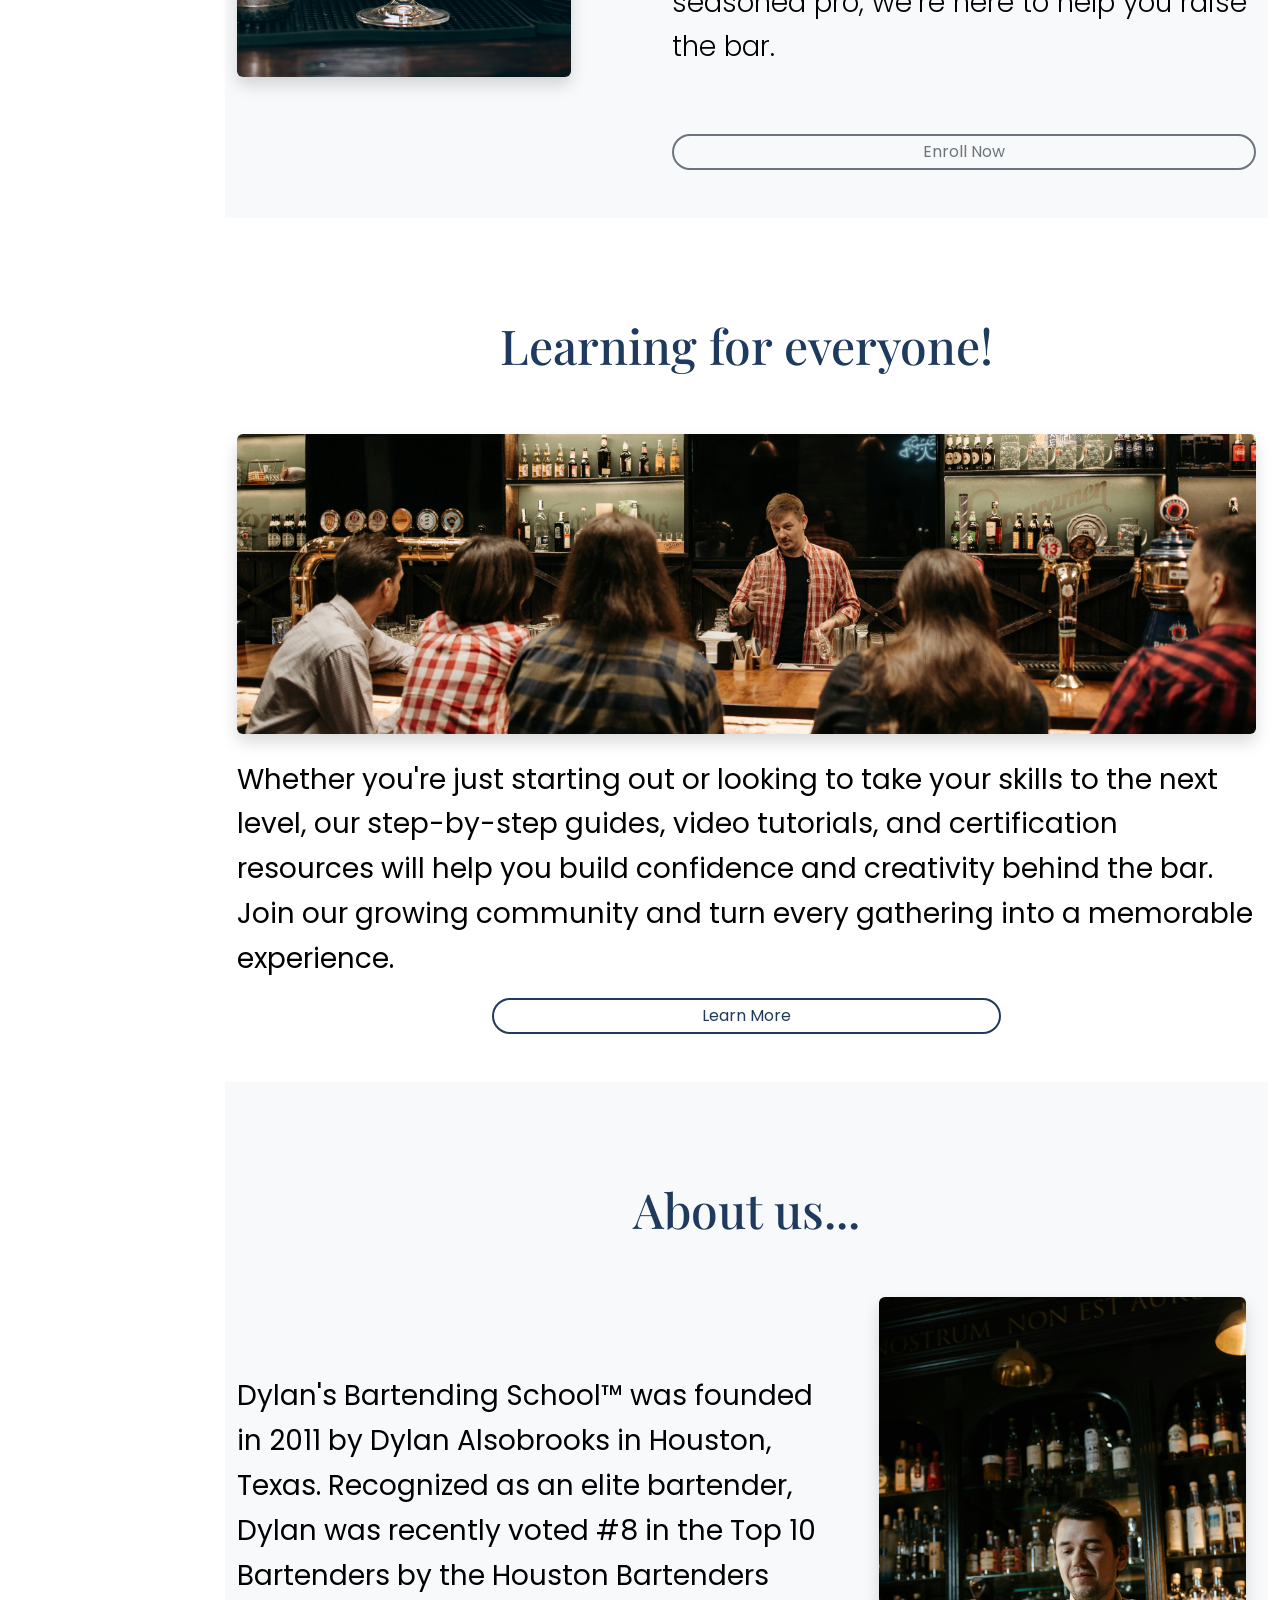
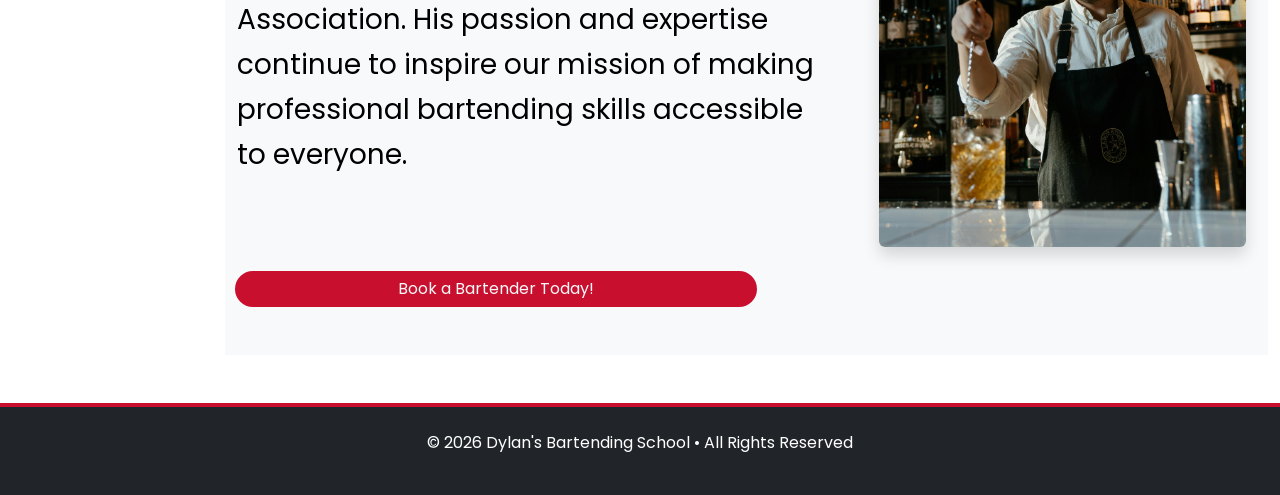
==== commit eb559950: "Add CTAs on index Co-authored-by: Copilot <copilot@github.com>" ====
--- a/html/index.html
+++ b/html/index.html
@@ -52,19 +52,21 @@
                                 <p class="getCertifiedP lead py-5 text-start mx-auto">
                                     Welcome to Dylan's Bartending School — your go-to destination for all things craft cocktails. We’re a team of passionate bartenders and mixologists dedicated to helping you <strong>learn to bartend at home and get certified</strong>. From professional recipes and techniques to detailed instructions and inspiration, we make it easy to create memorable drinks at home or behind the bar. Whether you’re a beginner or a seasoned pro, we’re here to help you raise the bar.
                                 </p>
+                                <a class="cta-enroll-now order-4 d-flex flex-column text-center mx-auto" href="#">Enroll Now</a>
                             </div>
                         </div>
                     </div>
                 </section>
-
+                
                 <section class="about py-5">
                     <div class="container clearfix">
                         <!-- second paragraph --> 
-                         <h2 class="learningForEveryoneH2 text-center">Learning for everyone!</h2>
+                        <h2 class="learningForEveryoneH2 text-center">Learning for everyone!</h2>
                         <img src="../src/pexelsLearningForEveryone.jpg" alt="A group of people learning to bartend together." class="learningForEveryoneImg img-fluid rounded shadow mb-4 mx-auto d-block">
                         <p class="learningForEveryoneP">
                             Whether you're just starting out or looking to take your skills to the next level, our step-by-step guides, video tutorials, and certification resources will help you build confidence and creativity behind the bar. Join our growing community and turn every gathering into a memorable experience.
                         </p>
+                        <a class="cta-learn-more d-flex flex-column order-4 w-50 text-center mx-auto" href="#">Learn More</a>
                     </div>
                 </section>
 
@@ -81,6 +83,7 @@
                             <div class="col-lg-5 order-1 order-lg-2 mb-4 mb-lg-0 text-center">
                                 <img src="../src/pexelsAboutUs.jpg" alt="Dylan Alsobrooks" class="aboutUsImg ms-4 img-fluid rounded shadow mb-4">
                             </div>
+                            <a class="cta-booking order-4 w-50 text-center" href="booking.html">Book a Bartender Today!</a>
                         </div>
                     </div>
                 </section>
--- a/css/style.css
+++ b/css/style.css
@@ -27,6 +27,7 @@
     color: var(--uhd-navy);
 }
 
+/* sidebar */
 .sidebar {
     background-color: var(--uhd-light);
     height: 100vh;
@@ -50,7 +51,7 @@
 }
 
 
-
+/* navbar */
 .navbar-brand {
     color: var(--uhd-white) !important;
 }
@@ -60,17 +61,50 @@
     color: var(--uhd-red) !important;
 }
 
+.cta-recipe {
+    display: inline-block;
+    border: 2px solid var(--uhd-light);
+    color: var(--uhd-light);
+    padding: 4px 10px;
+    background-color: transparent;
+    border-radius: 25px;
+    text-decoration: none;
+    transition: all 0.25s ease;
+}
+
+.cta-recipe:hover {
+    background-color: var(--uhd-red);
+    color: var(--uhd-light);
+    border-color: var(--uhd-red);
+}
+
+.cta-booking {
+    display: inline-block;
+    border: 2px solid var(--uhd-red);
+    color: var(--uhd-light);
+    padding: 4px 10px;
+    background-color: var(--uhd-red);
+    border-radius: 25px;
+    text-decoration: none;
+    transition: all 0.25s ease;
+    margin-left: 10px;
+    
+}
+
+.cta-booking:hover {
+    background-color: var(--uhd-white);
+    color: var(--uhd-red);
+    border-color: var(--uhd-white);
+}
+
+/* footer */
 footer {
     border-top: 4px solid var(--uhd-red);
 }
 
 
 
-.homeHeroImage {
-    max-height: 500px;
-    object-fit: cover;
-}
-
+/* forms */
 .form-input {
     width: 100%;
     max-width: 420px;
@@ -169,7 +203,6 @@
 
 
 /* home page */
-
 .indexHero {
     max-height: 500px;
     object-fit: cover;
@@ -192,6 +225,23 @@
     line-height: 1.6;
 }
 
+.cta-enroll-now {
+    display: inline-block;
+    border: 2px solid var(--uhd-gray);
+    color: var(--uhd-gray);
+    padding: 4px 10px;
+    background-color: transparent;
+    border-radius: 25px;
+    text-decoration: none;
+    transition: all 0.25s ease;
+}
+
+.cta-enroll-now:hover {
+    background-color: var(--uhd-gray);
+    color: var(--uhd-light);
+    border-color: var(--uhd-gray);
+}
+
 /* learning for everyone */
 .learningForEveryoneH2 {
     font-size: 3rem;
@@ -210,6 +260,25 @@
     line-height: 1.6;
 }
 
+.cta-learn-more {
+    display: inline-block;
+    border: 2px solid var(--uhd-navy);
+    color: var(--uhd-navy);
+    padding: 4px 10px;
+    background-color: transparent;
+    border-radius: 25px;
+    text-decoration: none;
+    transition: all 0.25s ease;
+}
+
+.cta-learn-more:hover {
+    background-color: var(--uhd-navy);
+    color: var(--uhd-light);
+    border-color: var(--uhd-navy);
+}
+
+
+
 /* about us */
 .aboutUsImg {
     max-height: 550px;
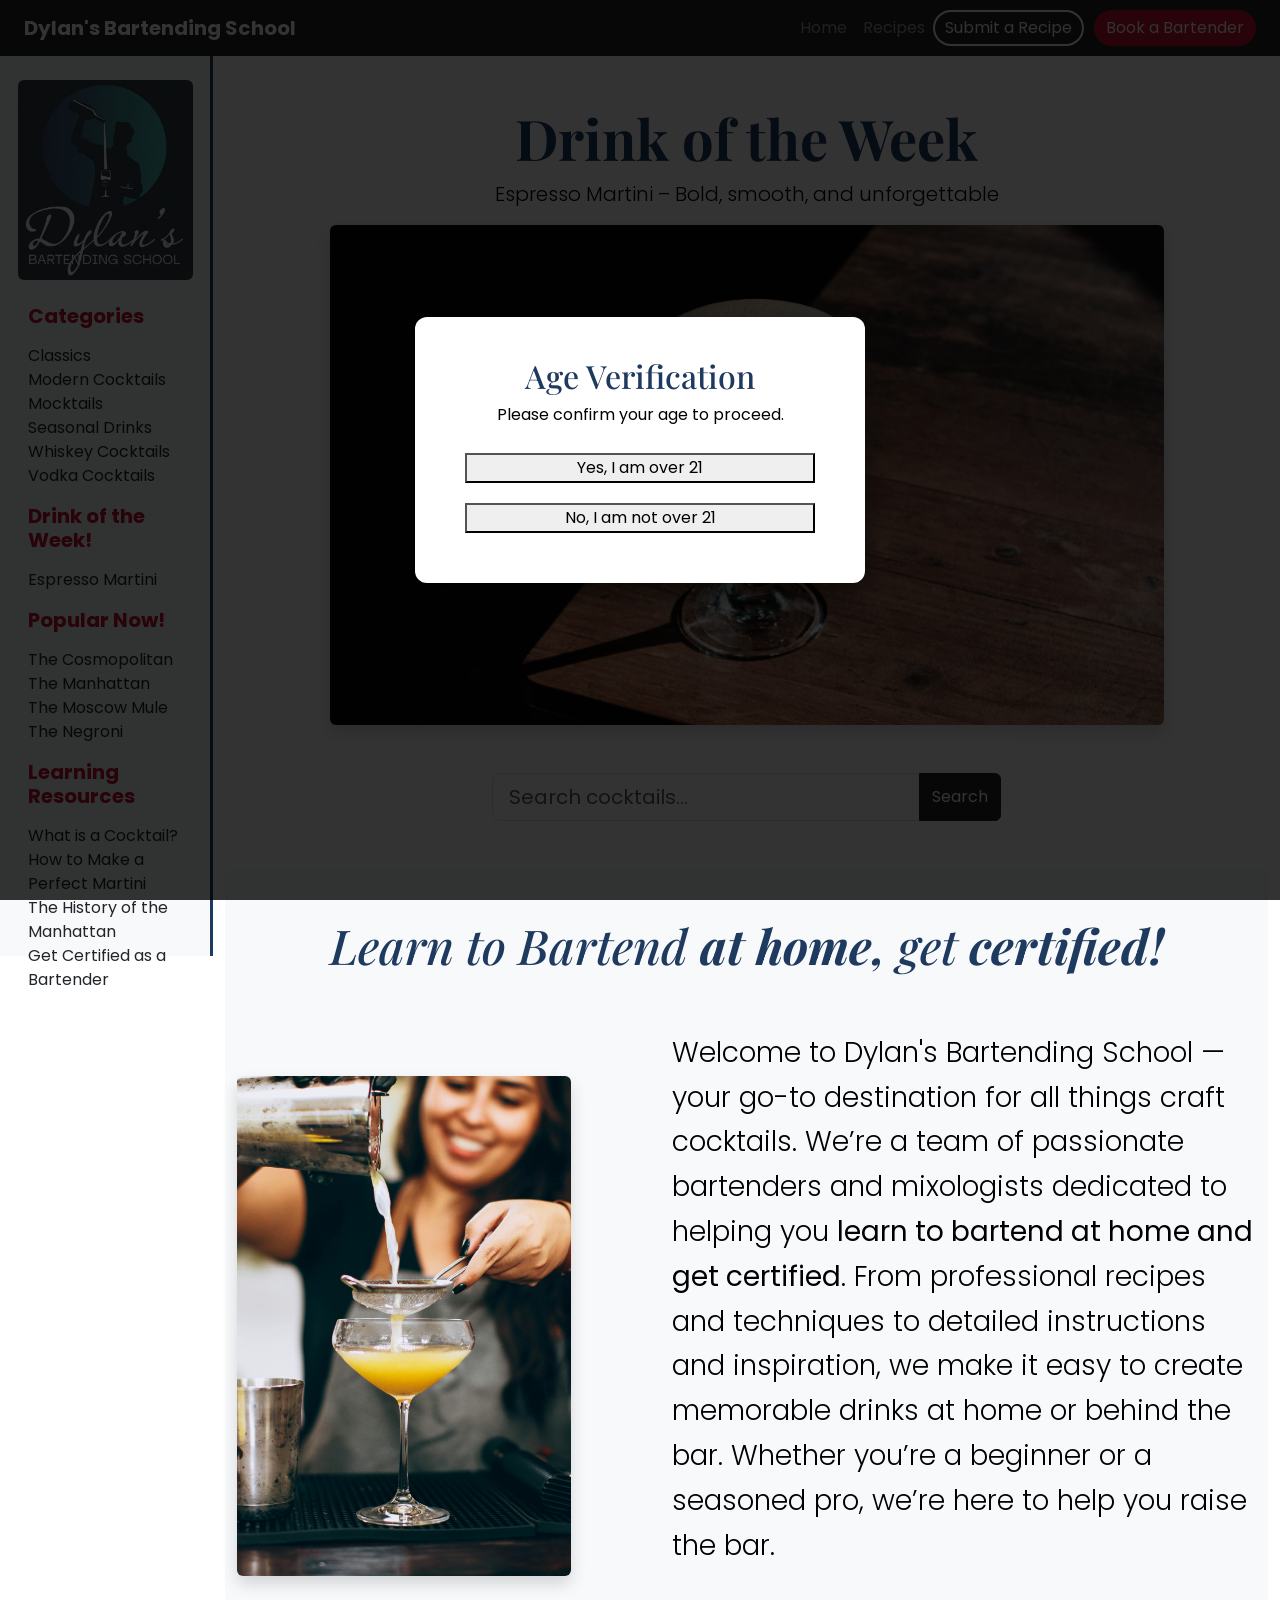
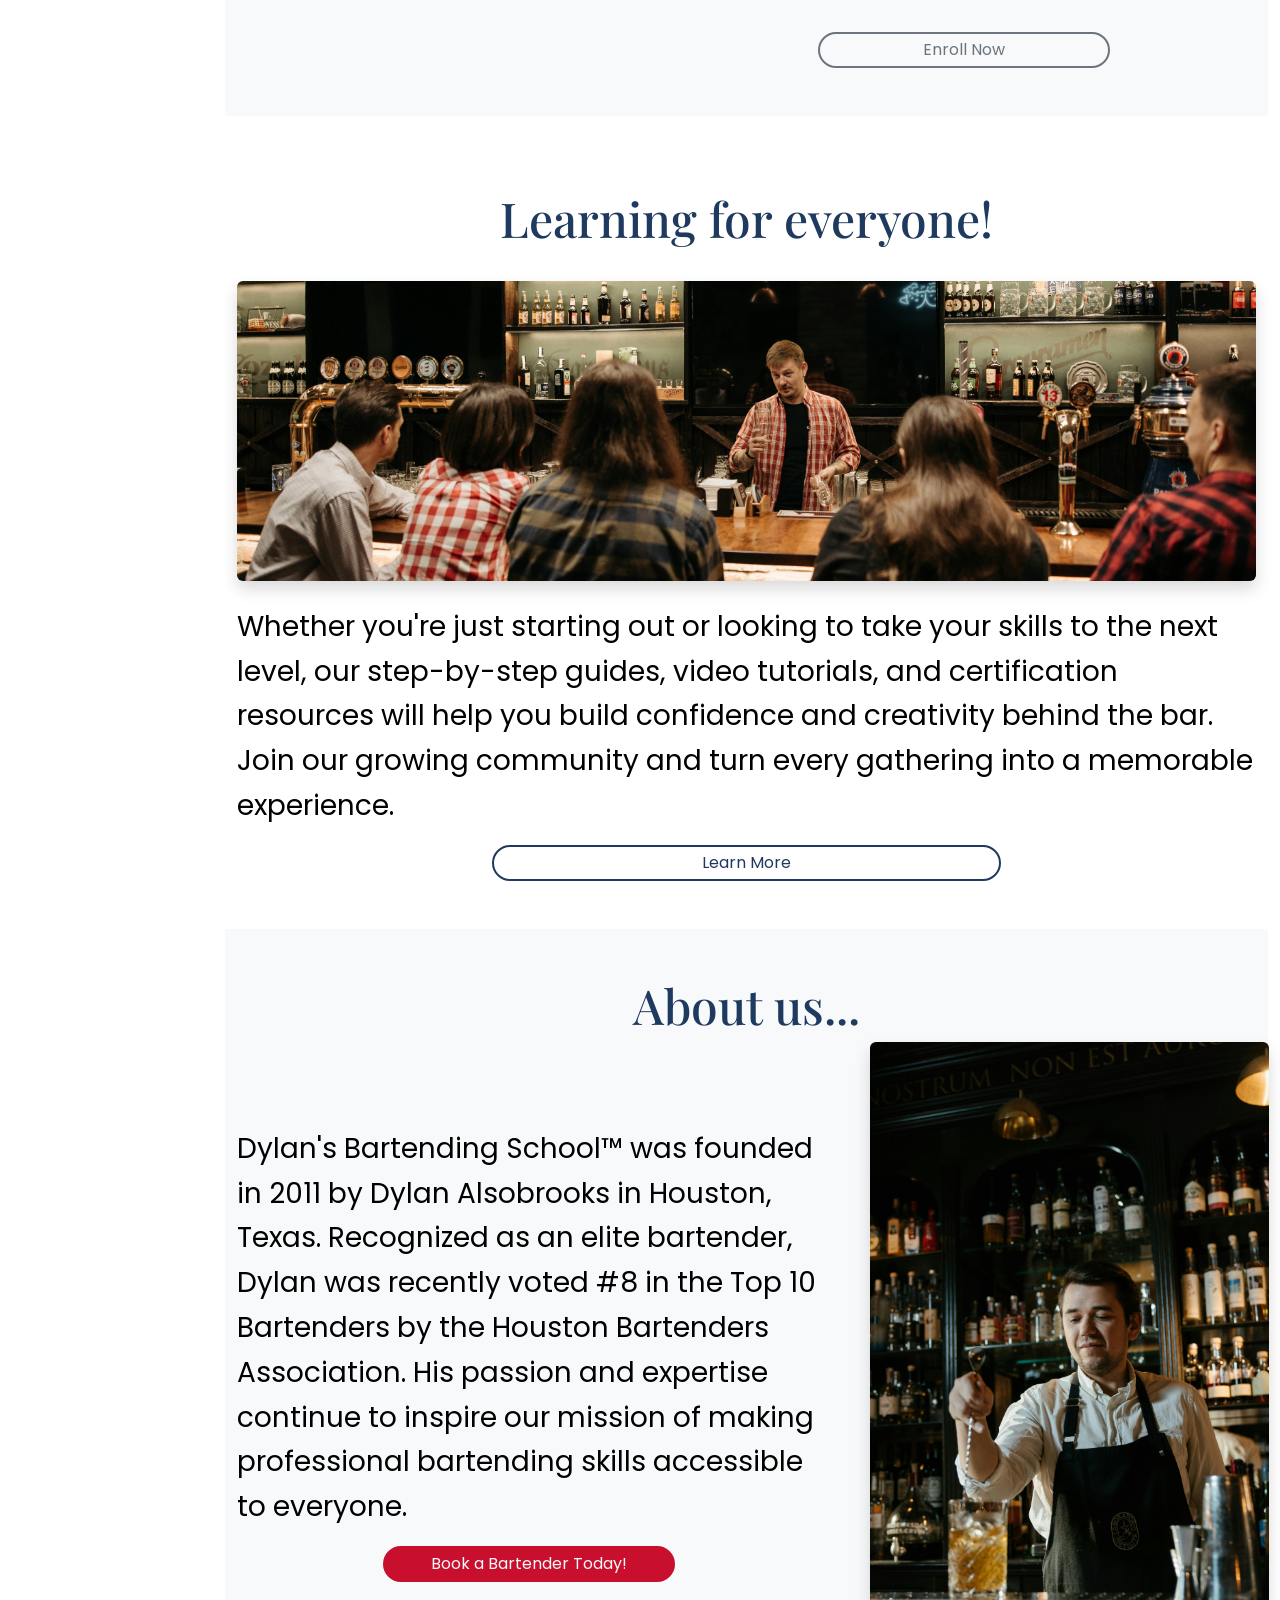
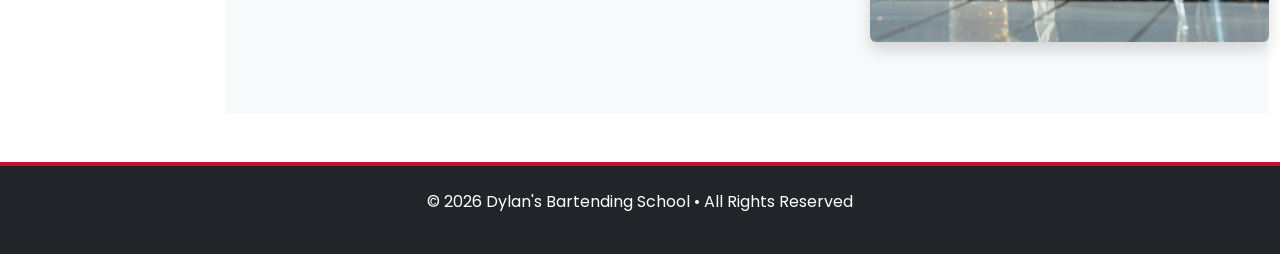
==== commit 3952f069: "Refactor button styles and update class names for consistency across forms Co-authored-by: Copilot <" ====
--- a/html/index.html
+++ b/html/index.html
@@ -52,7 +52,7 @@
                                 <p class="getCertifiedP lead py-5 text-start mx-auto">
                                     Welcome to Dylan's Bartending School — your go-to destination for all things craft cocktails. We’re a team of passionate bartenders and mixologists dedicated to helping you <strong>learn to bartend at home and get certified</strong>. From professional recipes and techniques to detailed instructions and inspiration, we make it easy to create memorable drinks at home or behind the bar. Whether you’re a beginner or a seasoned pro, we’re here to help you raise the bar.
                                 </p>
-                                <a class="cta-enroll-now order-4 d-flex flex-column text-center mx-auto" href="#">Enroll Now</a>
+                                <a class="cta-enroll-now order-4 d-flex flex-column w-50 text-center mx-auto" href="#">Enroll Now</a>
                             </div>
                         </div>
                     </div>
@@ -66,7 +66,7 @@
                         <p class="learningForEveryoneP">
                             Whether you're just starting out or looking to take your skills to the next level, our step-by-step guides, video tutorials, and certification resources will help you build confidence and creativity behind the bar. Join our growing community and turn every gathering into a memorable experience.
                         </p>
-                        <a class="cta-learn-more d-flex flex-column order-4 w-50 text-center mx-auto" href="#">Learn More</a>
+                        <a class="cta-learn-more order-4 d-flex flex-column w-50 text-center mx-auto" href="#">Learn More</a>
                     </div>
                 </section>
 
@@ -79,11 +79,11 @@
                                 <p class="aboutUsP">
                                     Dylan's Bartending School™ was founded in 2011 by Dylan Alsobrooks in Houston, Texas. Recognized as an elite bartender, Dylan was recently voted #8 in the Top 10 Bartenders by the Houston Bartenders Association. His passion and expertise continue to inspire our mission of making professional bartending skills accessible to everyone.
                                 </p>
+                                <a class="cta-booking order-4 d-flex flex-column w-50 text-center mx-auto" href="booking.html">Book a Bartender Today!</a>
                             </div>
                             <div class="col-lg-5 order-1 order-lg-2 mb-4 mb-lg-0 text-center">
                                 <img src="../src/pexelsAboutUs.jpg" alt="Dylan Alsobrooks" class="aboutUsImg ms-4 img-fluid rounded shadow mb-4">
                             </div>
-                            <a class="cta-booking order-4 w-50 text-center" href="booking.html">Book a Bartender Today!</a>
                         </div>
                     </div>
                 </section>
--- a/css/style.css
+++ b/css/style.css
@@ -133,40 +133,21 @@
     box-shadow: 0 0 0 3px rgba(200, 16, 46, 0.2);
 }
 
-.btn-primary {
-    display: inline-block;
-    padding: 0.8rem 1.5rem;
-    font-family: var(--font-body);
-    font-size: 1rem;
-    font-weight: 600;
-    color: var(--uhd-white);
+.submit-form-button {
+    display: inline-block;
+    border: 2px solid var(--uhd-gray);
+    color: var(--uhd-gray);
+    padding: 4px 10px;
+    background-color: transparent;
+    border-radius: 25px;
+    text-decoration: none;
+    padding: 0.5rem 1rem;
+    transition: all 0.25s ease;
+}
+.submit-form-button:hover {
     background-color: var(--uhd-red);
-    border: 2px solid var(--uhd-red);
-    border-radius: 8px;
-    cursor: pointer;
-    text-align: center;
-    transition: all 0.25s ease;
-}
-
-.btn-primary:hover {
-    background-color: var(--uhd-red-dark);
-    border-color: var(--uhd-red-dark);
-    box-shadow: 0 6px 14px rgba(0, 0, 0, 0.18);
-}
-
-.btn-primary:focus {
-    outline: none;
-    box-shadow: 0 0 0 3px rgba(31, 58, 95, 0.25);
-}
-
-.btn-primary:active {
-    transform: translateY(1px);
-}
-
-.btn-primary:disabled {
-    background-color: #999;
-    cursor: not-allowed;
-    box-shadow: none;
+    color: var(--uhd-light);
+    border-color: var(--uhd-red);
 }
 
 /* age verification modal */
@@ -213,7 +194,6 @@
 /* get certified */
 .getCertifiedH2 {
     font-size: 3rem;
-    padding: 5%;
 }
 .getCertifiedImg {
     max-height: 500px;
@@ -245,7 +225,7 @@
 /* learning for everyone */
 .learningForEveryoneH2 {
     font-size: 3rem;
-    padding: 5%;
+    padding: 2.5%;
 }
 
 .learningForEveryoneImg {
@@ -281,7 +261,7 @@
 
 /* about us */
 .aboutUsImg {
-    max-height: 550px;
+    max-height: 600px;
     object-fit: cover;
 }
 
@@ -292,7 +272,6 @@
 
 .aboutUsH2 {
     font-size: 3rem;
-    padding: 5%;
 }
 
 
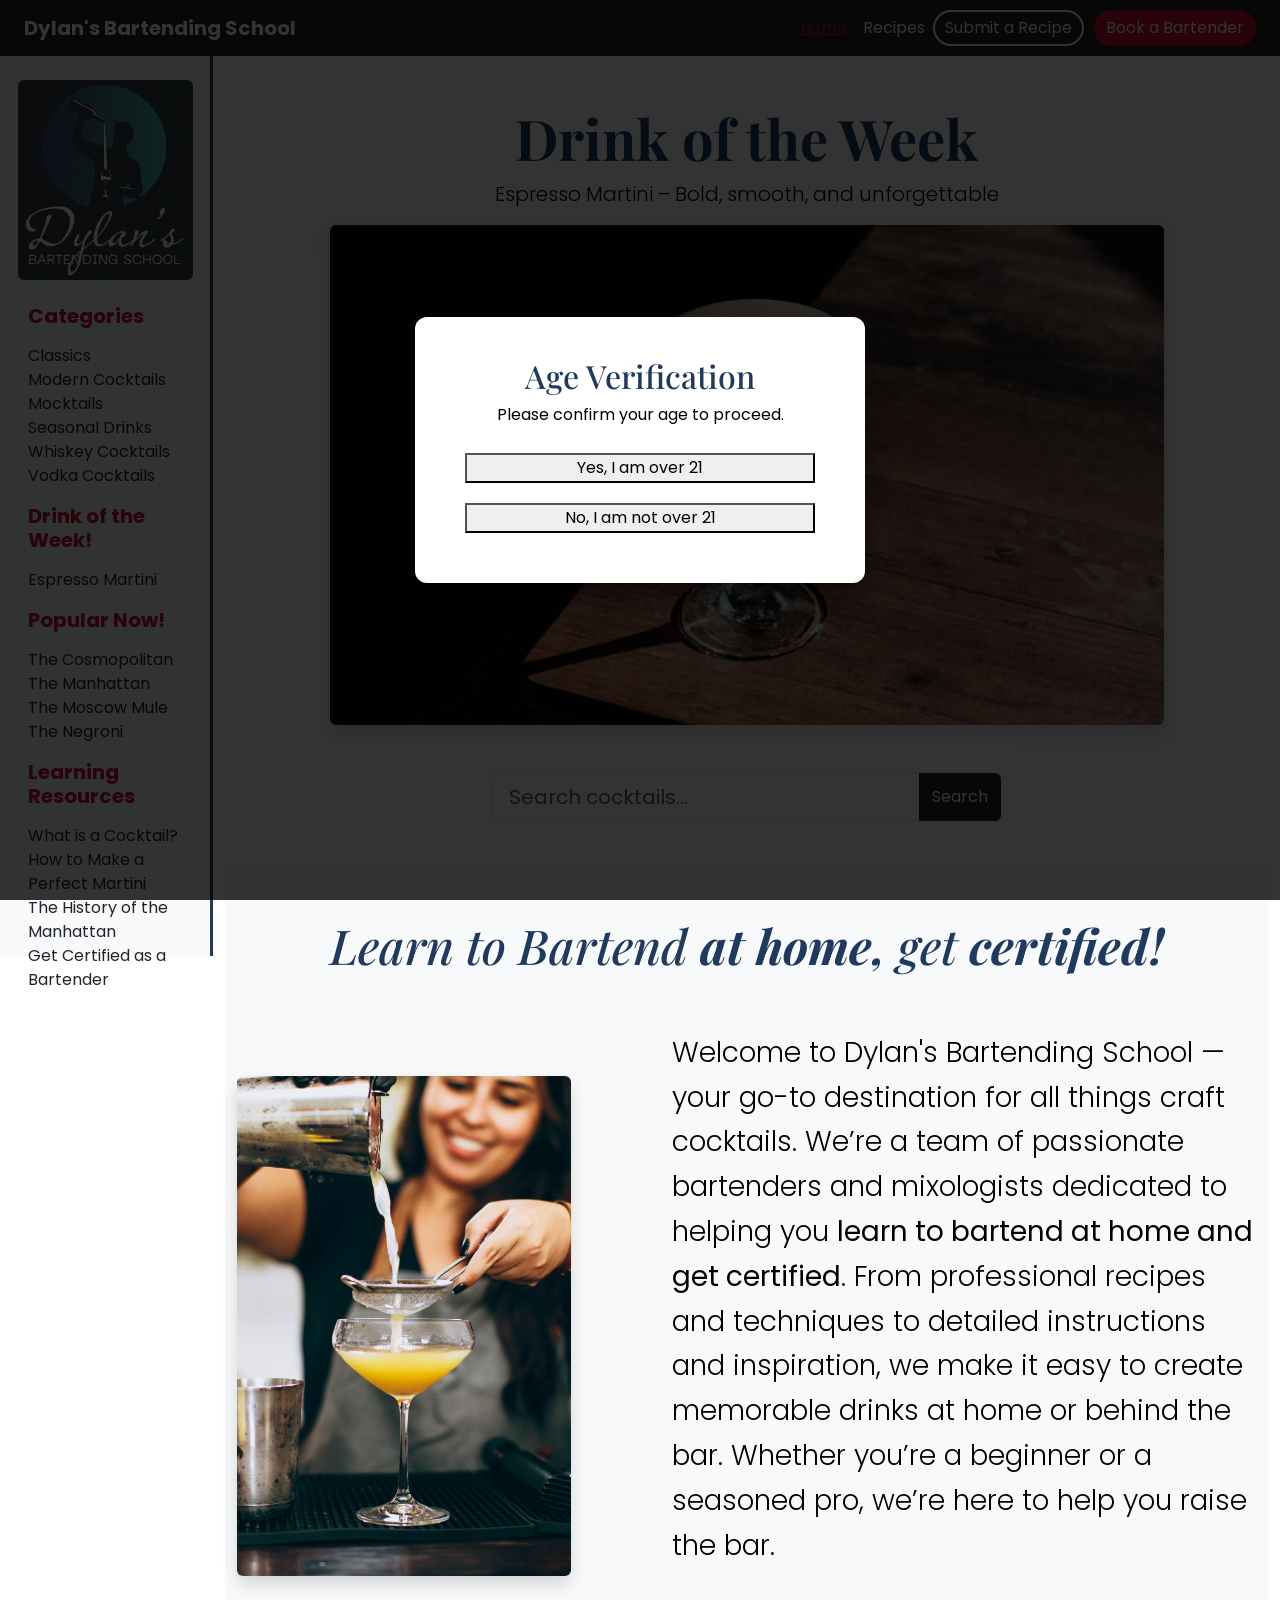
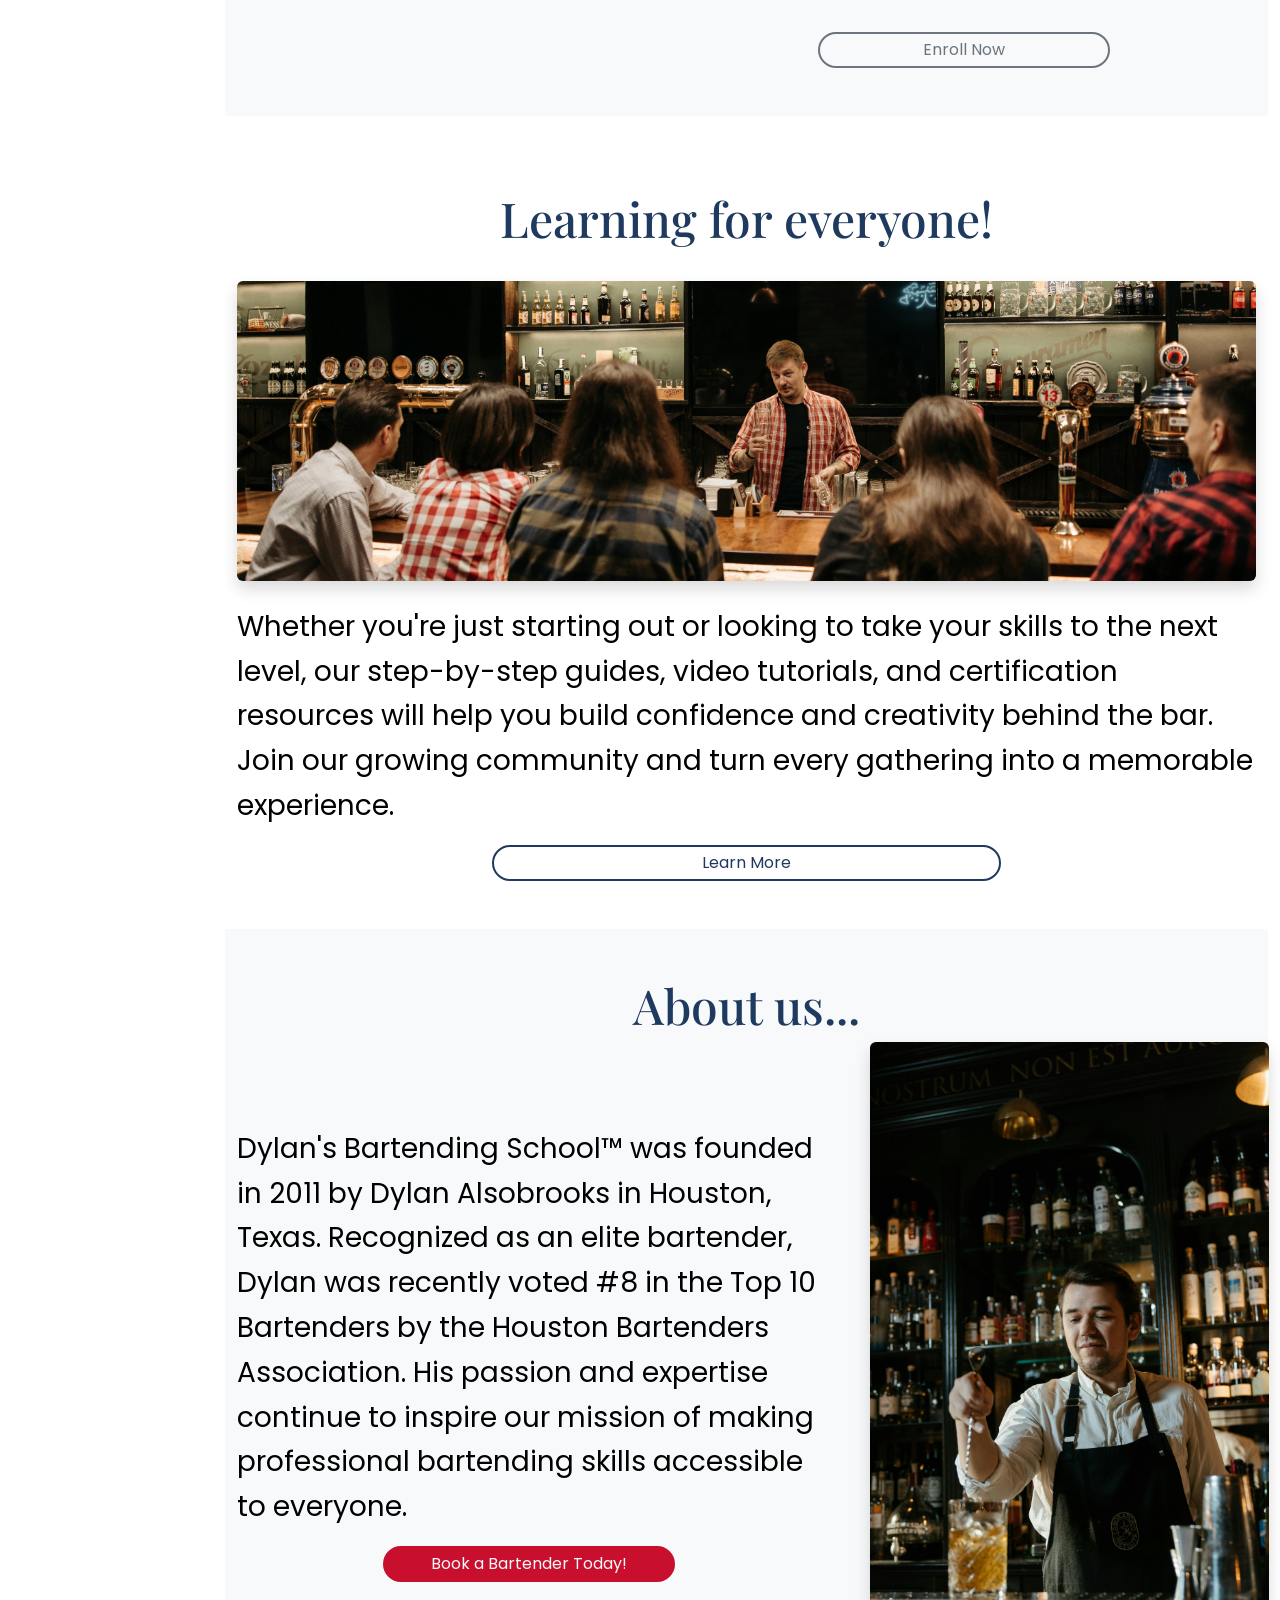
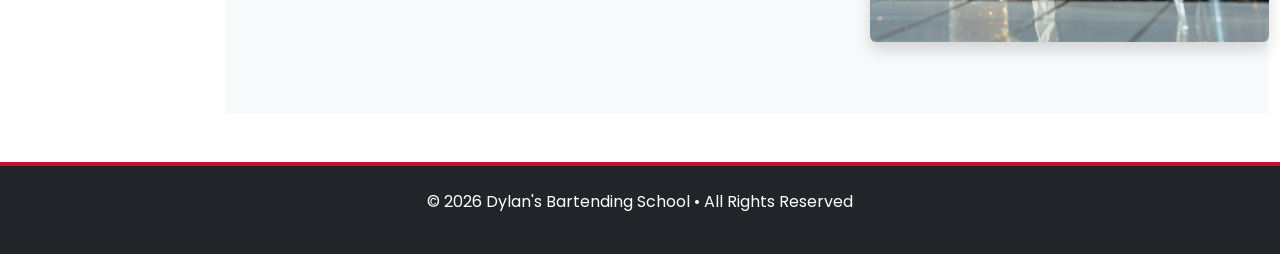
==== commit 7eb6d13c: "Update index.html" ====
--- a/html/index.html
+++ b/html/index.html
@@ -1,5 +1,6 @@
 <!doctype html>
 <html lang="en">
+<!-- Our group project header -->
 
 <head>
     <meta charset="utf-8">
@@ -8,25 +9,30 @@
     <!-- bootstrap 5 -->
     <link href="https://cdn.jsdelivr.net/npm/bootstrap@5.3.3/dist/css/bootstrap.min.css" rel="stylesheet">
     <!-- google fonts -->
-    <link href="https://fonts.googleapis.com/css2?family=Playfair+Display:wght@400;700&family=Poppins:wght@400;500&display=swap" rel="stylesheet">
-    <link href="../css/style.css" rel="stylesheet"> 
+    <link
+        href="https://fonts.googleapis.com/css2?family=Playfair+Display:wght@400;700&family=Poppins:wght@400;500&display=swap"
+        rel="stylesheet">
+    <link href="../css/style.css" rel="stylesheet">
 </head>
 
+<!-- Project body -->
+
 <body>
-    <div id="age-gate-container"><!-- age verification modal --></div>        
-    <div id="nav-container" class="sticky-top"><!-- top navbar --></div>
+    <div id="age-gate-container"><!-- age verification --></div>
+    <div id="nav-container" class="sticky-top"><!-- top navigation bar --></div>
     <div class="container-fluid">
         <div class="row">
             <div id="sidebar-container" class="col-lg-2 sidebar py-4 d-none d-lg-block"><!-- sidebar --></div>
 
-            <!-- main content -->
+            <!-- Project main content -->
             <div class="col-lg-10 py-5">
 
                 <!-- hero - drink of the week -->
                 <div class="text-center mb-5">
                     <h1 class="display-4 fw-bold">Drink of the Week</h1>
                     <p class="lead">Espresso Martini – Bold, smooth, and unforgettable</p>
-                    <img src="../src/pexelsDrinkOfTheWeek.jpg" alt="Espresso Martini" class="indexHero img-fluid rounded shadow">
+                    <img src="../src/pexelsDrinkOfTheWeek.jpg" alt="Espresso Martini"
+                        class="indexHero img-fluid rounded shadow">
                 </div>
 
                 <!-- search bar -->
@@ -42,31 +48,46 @@
                 <section class="about py-5 bg-light">
                     <div class="container clearfix">
                         <!-- first paragraph -->
-                        <h2 class="getCertifiedH2 text-center"><em>Learn to Bartend <b>at home,</b> get <b>certified!</b></em></h2>
-                         <div class="row align-items-center">
-                            <div class="col-lg-5 mb-4 mb-lg-0 text-center text-lg-start"> 
-                                <img src="../src/pexelsGetCertified.jpg" alt="A barrista pouring a cocktail and smiling." class="getCertifiedImg img-fluid rounded shadow">
+                        <h2 class="getCertifiedH2 text-center"><em>Learn to Bartend <b>at home,</b> get
+                                <b>certified!</b></em></h2>
+                        <div class="row align-items-center">
+                            <div class="col-lg-5 mb-4 mb-lg-0 text-center text-lg-start">
+                                <img src="../src/pexelsGetCertified.jpg"
+                                    alt="A barrista pouring a cocktail and smiling."
+                                    class="getCertifiedImg img-fluid rounded shadow">
                             </div>
 
                             <div class="col-lg-7">
                                 <p class="getCertifiedP lead py-5 text-start mx-auto">
-                                    Welcome to Dylan's Bartending School — your go-to destination for all things craft cocktails. We’re a team of passionate bartenders and mixologists dedicated to helping you <strong>learn to bartend at home and get certified</strong>. From professional recipes and techniques to detailed instructions and inspiration, we make it easy to create memorable drinks at home or behind the bar. Whether you’re a beginner or a seasoned pro, we’re here to help you raise the bar.
+                                    Welcome to Dylan's Bartending School — your go-to destination for all things craft
+                                    cocktails. We’re a team of passionate bartenders and mixologists dedicated to
+                                    helping you <strong>learn to bartend at home and get certified</strong>. From
+                                    professional recipes and techniques to detailed instructions and inspiration, we
+                                    make it easy to create memorable drinks at home or behind the bar. Whether you’re a
+                                    beginner or a seasoned pro, we’re here to help you raise the bar.
                                 </p>
-                                <a class="cta-enroll-now order-4 d-flex flex-column w-50 text-center mx-auto" href="#">Enroll Now</a>
+                                <a class="cta-enroll-now order-4 d-flex flex-column w-50 text-center mx-auto"
+                                    href="#">Enroll Now</a>
                             </div>
                         </div>
                     </div>
                 </section>
-                
+
                 <section class="about py-5">
                     <div class="container clearfix">
-                        <!-- second paragraph --> 
+                        <!-- second paragraph -->
                         <h2 class="learningForEveryoneH2 text-center">Learning for everyone!</h2>
-                        <img src="../src/pexelsLearningForEveryone.jpg" alt="A group of people learning to bartend together." class="learningForEveryoneImg img-fluid rounded shadow mb-4 mx-auto d-block">
+                        <img src="../src/pexelsLearningForEveryone.jpg"
+                            alt="A group of people learning to bartend together."
+                            class="learningForEveryoneImg img-fluid rounded shadow mb-4 mx-auto d-block">
                         <p class="learningForEveryoneP">
-                            Whether you're just starting out or looking to take your skills to the next level, our step-by-step guides, video tutorials, and certification resources will help you build confidence and creativity behind the bar. Join our growing community and turn every gathering into a memorable experience.
+                            Whether you're just starting out or looking to take your skills to the next level, our
+                            step-by-step guides, video tutorials, and certification resources will help you build
+                            confidence and creativity behind the bar. Join our growing community and turn every
+                            gathering into a memorable experience.
                         </p>
-                        <a class="cta-learn-more order-4 d-flex flex-column w-50 text-center mx-auto" href="#">Learn More</a>
+                        <a class="cta-learn-more order-4 d-flex flex-column w-50 text-center mx-auto" href="#">Learn
+                            More</a>
                     </div>
                 </section>
 
@@ -74,15 +95,21 @@
                     <div class="container clearfix">
                         <!-- third paragraph -->
                         <h2 class="aboutUsH2 text-center">About us...</h2>
-                        <div class="row align-items-center"> 
+                        <div class="row align-items-center">
                             <div class="col-lg-7 order-2 order-lg-1">
                                 <p class="aboutUsP">
-                                    Dylan's Bartending School™ was founded in 2011 by Dylan Alsobrooks in Houston, Texas. Recognized as an elite bartender, Dylan was recently voted #8 in the Top 10 Bartenders by the Houston Bartenders Association. His passion and expertise continue to inspire our mission of making professional bartending skills accessible to everyone.
+                                    Dylan's Bartending School™ was founded in 2011 by Dylan Alsobrooks in Houston,
+                                    Texas. Recognized as an elite bartender, Dylan was recently voted #8 in the Top 10
+                                    Bartenders by the Houston Bartenders Association. His passion and expertise continue
+                                    to inspire our mission of making professional bartending skills accessible to
+                                    everyone.
                                 </p>
-                                <a class="cta-booking order-4 d-flex flex-column w-50 text-center mx-auto" href="booking.html">Book a Bartender Today!</a>
+                                <a class="cta-booking order-4 d-flex flex-column w-50 text-center mx-auto"
+                                    href="booking.html">Book a Bartender Today!</a>
                             </div>
                             <div class="col-lg-5 order-1 order-lg-2 mb-4 mb-lg-0 text-center">
-                                <img src="../src/pexelsAboutUs.jpg" alt="Dylan Alsobrooks" class="aboutUsImg ms-4 img-fluid rounded shadow mb-4">
+                                <img src="../src/pexelsAboutUs.jpg" alt="Dylan Alsobrooks"
+                                    class="aboutUsImg ms-4 img-fluid rounded shadow mb-4">
                             </div>
                         </div>
                     </div>
@@ -97,4 +124,5 @@
     <script src="https://cdn.jsdelivr.net/npm/bootstrap@5.3.3/dist/js/bootstrap.bundle.min.js"></script>
     <script src="../js/ui.js"></script>
 </body>
-</html>+
+</html>
--- a/css/style.css
+++ b/css/style.css
@@ -56,9 +56,15 @@
     color: var(--uhd-white) !important;
 }
 
+.nav-link {
+    color: var(--uhd-white) !important;
+    transition: color 0.2s ease;
+}
+
 .nav-link:hover,
 .nav-link.active {
     color: var(--uhd-red) !important;
+    text-decoration: underline;
 }
 
 .cta-recipe {
@@ -70,6 +76,7 @@
     border-radius: 25px;
     text-decoration: none;
     transition: all 0.25s ease;
+    margin-right: 10px;
 }
 
 .cta-recipe:hover {
@@ -86,9 +93,7 @@
     background-color: var(--uhd-red);
     border-radius: 25px;
     text-decoration: none;
-    transition: all 0.25s ease;
-    margin-left: 10px;
-    
+    transition: all 0.25s ease;    
 }
 
 .cta-booking:hover {
